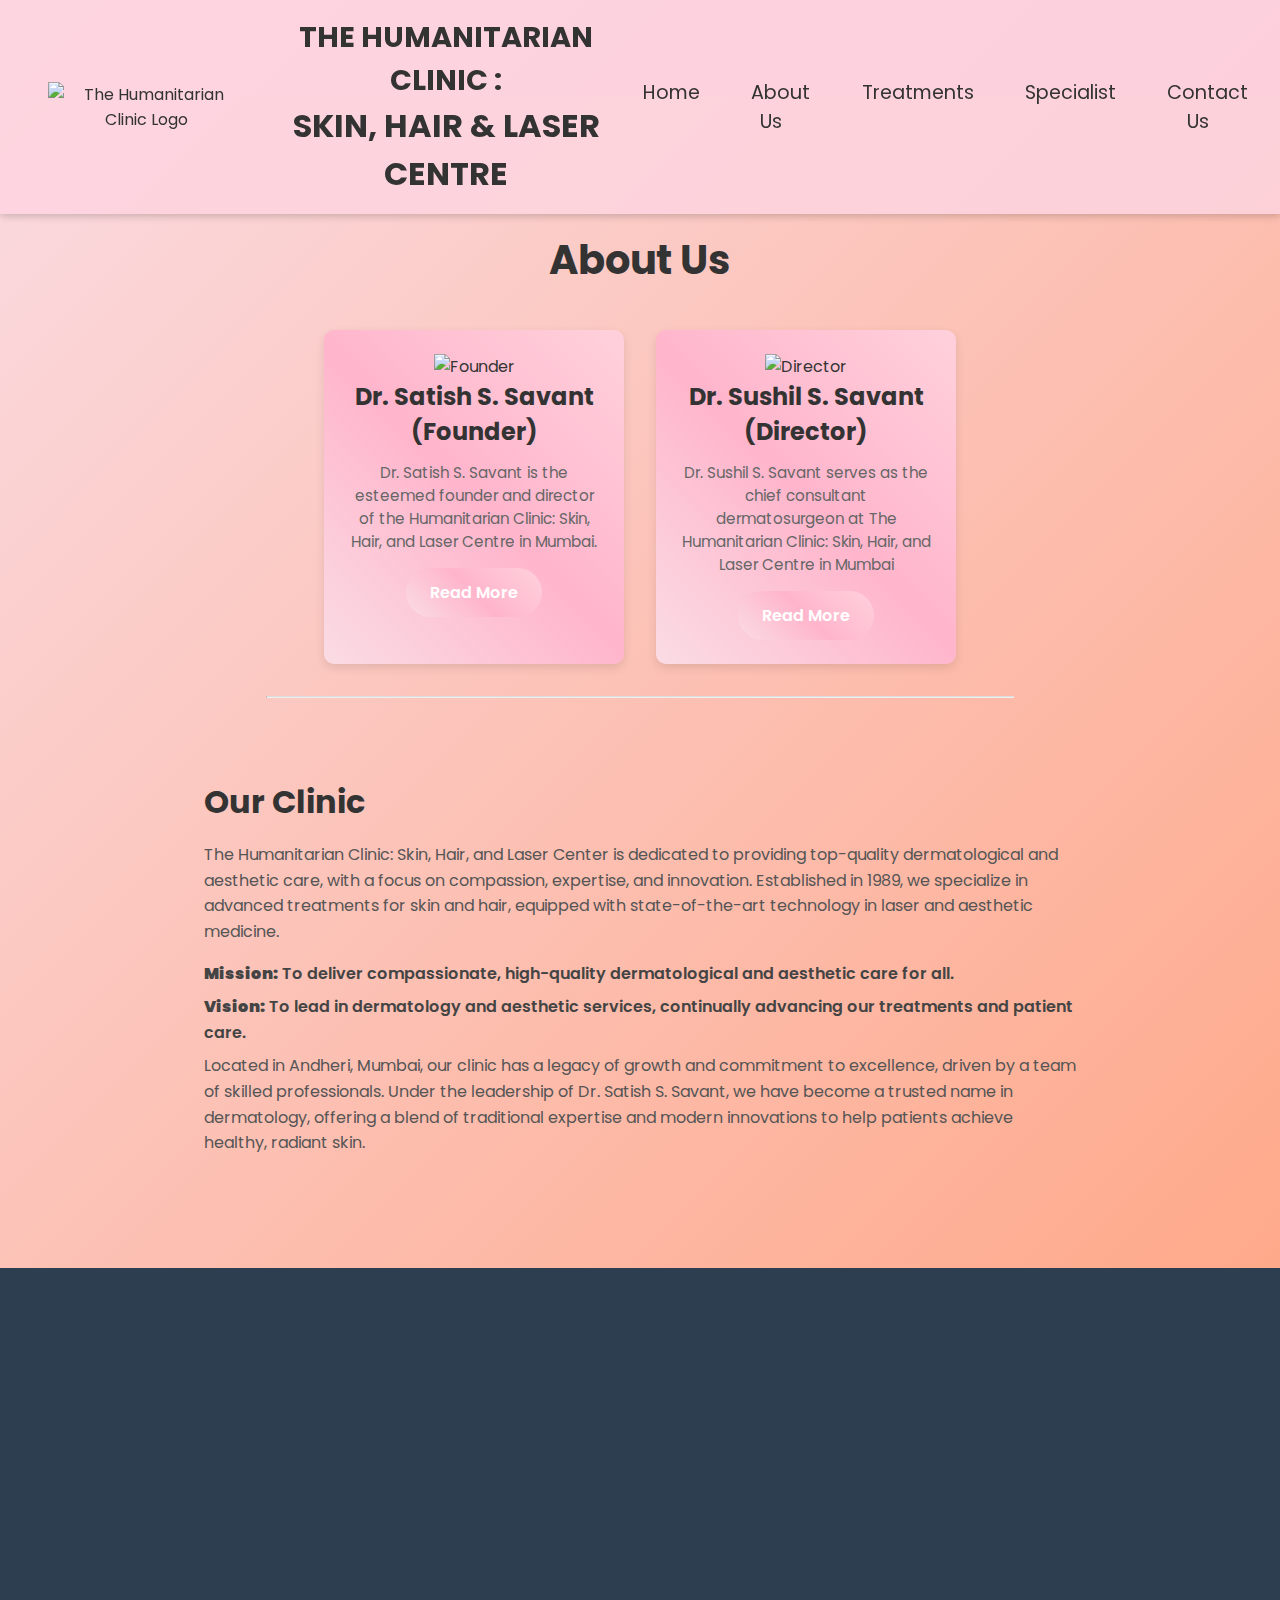
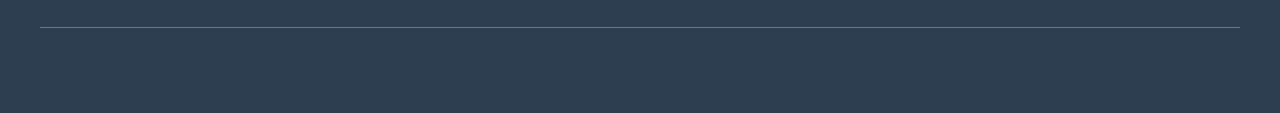
==== components/aboutus.html @ 66fd5f2d "Update aboutus.html" ====
<!DOCTYPE html>
<html lang="en">
<head>
    <meta charset="UTF-8">
    <meta name="viewport" content="width=device-width, initial-scale=1.0">
    <title>About Us</title>
    <link rel="stylesheet" href="/CSS/styles.css">
    <link href="https://fonts.googleapis.com/css2?family=Poppins:wght@300;400;600&display=swap" rel="stylesheet">
    <link rel="stylesheet" href="https://cdnjs.cloudflare.com/ajax/libs/font-awesome/6.0.0-beta3/css/all.min.css">
    <script src="/JS/scripts.js"></script>
</head>
<body>
    
    <header id="header">
        <div class="navbar">
            <div class="navbar-left">
                <a href="#"><img src="images/logo1.png" alt="The Humanitarian Clinic Logo" class="logo"></a>
                <a href="#" class="navbar-text">
                    <h1>THE HUMANITARIAN CLINIC :</h1>
                    <h2 class="navbar-title">SKIN, HAIR & LASER CENTRE</h2>
                </a>
            </div>
            <div class="navbar-right">
                <button class="menu-toggle" onclick="toggleMenu()">☰</button> <!-- Menu icon for mobile -->
                <nav id="nav-menu" class="hidden">
                    <ul>
                        <li><a href="#">Home</a></li>
                        <li><a href="/components/aboutus.html">About Us</a></li>
                        <li><a href="/components/treatment.html">Treatments</a></li>
                        <li><a href="/components/specialty.html">Specialist</a></li>
                        <li><a href="/components/contactus.html">Contact Us</a></li>
                    </ul>
                </nav>
            </div>
        </div>
    </header>

    <section class="about-us">
        <h2>About Us</h2>
        <div class="about-content">
            <div class="person-card">
                <div class="card-inner">
                    <img src="/images/Satish.JPG" alt="Founder" class="person-image">
                    <h3>Dr. Satish S. Savant<br>(Founder)</h3>
                    <p class="summary">Dr. Satish S. Savant is the esteemed founder and director of the Humanitarian Clinic: Skin, Hair, and Laser Centre in Mumbai.</p>
                    <a href="/components/founder-details.html" class="btn">Read More</a>
                </div>
            </div>
            <div class="person-card">
                <div class="card-inner">
                    <img src="/images/2.JPG" alt="Director" class="person-image">
                    <h3>Dr. Sushil S. Savant<br>(Director)</h3>
                    <p class="summary">Dr. Sushil S. Savant serves as the chief consultant dermatosurgeon at The Humanitarian Clinic: Skin, Hair, and Laser Centre in Mumbai</p>
                    <a href="/components/director-details.html" class="btn">Read More</a>
                </div>
            </div>
        </div>
    
        <!-- Divider between sections -->
        <hr class="section-divider">
    
        
        <!-- Hospital Information -->
        <div class="hospital-info">
            <h3>Our Clinic</h3>
            <p>The Humanitarian Clinic: Skin, Hair, and Laser Center is dedicated to providing top-quality dermatological and aesthetic care, with a focus on compassion, expertise, and innovation. Established in 1989, we specialize in advanced treatments for skin and hair, equipped with state-of-the-art technology in laser and aesthetic medicine.</p>
            
            <div class="hospital-mission">
                <p><strong>Mission:</strong> To deliver compassionate, high-quality dermatological and aesthetic care for all.</p>
                <p><strong>Vision:</strong> To lead in dermatology and aesthetic services, continually advancing our treatments and patient care.</p>
            </div>
            
            <p>Located in Andheri, Mumbai, our clinic has a legacy of growth and commitment to excellence, driven by a team of skilled professionals. Under the leadership of Dr. Satish S. Savant, we have become a trusted name in dermatology, offering a blend of traditional expertise and modern innovations to help patients achieve healthy, radiant skin.</p>
        </div>
    </section>

    <div id="modal" class="modal hidden">
        <div class="modal-content">
            <span class="close-btn" onclick="closeModal()">&times;</span>
            <img id="modal-image" src="" alt="Person Image" class="modal-image">
            <h3 id="modal-title"></h3>
            <p id="modal-brief"></p>
            <p id="modal-details"></p>
        </div>
    </div>

        <footer>
        <div class="footer-container">
            <div class="working-hours fade-in">
                <h4>Operating Hours</h4>
                <ul>
                    <li>
                        <span>Monday:</span> <div class="timing">8:30am - 1pm | 4pm - 7:30pm</div>
                    </li>
                    <li>
                        <span>Tuesday:</span> <div class="timing">8:30am - 1pm | 4pm - 7:30pm</div>
                    </li>
                    <li>
                        <span>Wednesday:</span> <div class="timing">8:30am - 1pm | 4pm - 7:30pm</div>
                    </li>
                    <li>
                        <span>Thursday:</span> <div class="timing">8:30am - 1pm | 4pm - 7:30pm</div>
                    </li>
                    <li>
                        <span>Friday:</span> <div class="timing">8:30am - 1pm | 4pm - 7:30pm</div>
                    </li>
                    <li>
                        <span>Saturday:</span> <div class="timing">Closed</div>
                    </li>
                    <li>
                        <span>Sunday:</span> <div class="timing">Closed</div>
                    </li>
                </ul>
            </div>
            
            <div class="social-links fade-in">
                <h4>Connect with Us</h4>
                <div class="icon-group">
                    <a href="#" class="social-icon"><i class="fab fa-facebook-f"></i></a>
                    <a href="#" class="social-icon"><i class="fab fa-instagram"></i></a>
                </div>
            </div>
        </div>

        <div class="footer-bottom fade-in">
            <p>&copy; The Humanitarian Clinic 2024</p>
        </div>
    </footer>

</body>
</html>
---- CSS/styles.css ----
/* General Reset */
* {
    margin: 0;
    padding: 0;
    box-sizing: border-box;
    font-family: 'Poppins', sans-serif;
    scroll-behavior: smooth;
}

body {
    color: #333; /* Updated to be more neutral for readability */
    background: linear-gradient(135deg, #FADCE4, #FFA07A);
    transition: background-color 0.3s;
}



/* Header Styles */
header {
    background: linear-gradient(135deg, #FADCE4, #FFB5CC);
    color: #333; /* Updated text color */
    padding: 3em 0;
    text-align: center;
    position: relative;
    animation: fadeIn 1.5s ease;
}


.navbar {
    position: fixed;
    top: 0;
    width: 100%;
    background: rgba(253, 212, 223, 0.85);
    padding: 1em 2em;
    display: flex;
    justify-content: space-between;
    align-items: center;
    z-index: 10;
    box-shadow: 0 2px 8px rgba(0, 0, 0, 0.2);
}
.navbar-title {
    font-size: 2rem; /* Adjust the size as needed */
}

.navbar-left {
    display: flex; /* Use flex for logo and title */
    align-items: center; /* Center items vertically */
}
.navbar-text h1,
.navbar-text h2 {
    margin: 0;
}

.navbar-right {
    display: flex;
    align-items: center;
    margin-left: auto; /* Pushes the items to the right */
    gap: 20px; /* Space between items */
}

.navbar a {
    color: #333; /* Color for links */
    text-decoration: none; /* Remove underline */
    margin-left: 1em; /* Space between menu items */
}

/* Add hover effect for navbar links */
.navbar a:hover {
    color: #FFD700; /* Change color on hover */
}

.logo {
    width: 80px; /* Adjusts size */
    height: auto;
    margin-right: 0.5em; /* Space between logo and title */
}

.navbar ul {
    list-style: none;
    display: flex;
    gap: 2em;
    margin-left: auto;
    color: #333; /* Color for links */
    text-decoration: none;
}

.navbar ul li a {
    color: #333; /* Text color */
    text-decoration: none;
    font-size: 1.2em; /* Increase font size */
    transition: color 0.3s, transform 0.3s;
    margin-left: 1em;   
}

.navbar ul li a:hover {
    color: #FFD700;
    transform: scale(1.1);
}

/* Hero Section */
.hero-text {
    margin-top: 8em;
    padding: 2em 1em;
    text-align: center;
    max-width: 800px;
    margin-left: auto;
    margin-right: auto;
    animation: slideInUp 1.5s ease;
}

.hero-text h2 {
    font-size: 2.5em;
    margin-bottom: 0.3em;
    color: #333; /* Changed to dark for better visibility */
}

.hero-text p {
    font-size: 1.2em;
    margin-bottom: 1.5em;
}

.hero-divider {
    width: 50%;           /* Adjust width as desired */
    margin: 1em auto;     /* Center the divider and add spacing */
    border: none;
    border-top: 1px solid #430317; /* Color matches preference */
    opacity: 0.8;         /* Slight transparency for subtle effect */
}

/* Button Styles */
.btn {
    display: inline-block;
    padding: 12px 24px;
    font-size: 16px;
    font-weight: 600;
    color: #fff;
    background: linear-gradient(45deg, #FADCE4, #FFB5CC, #FFD1DC); /* Default gradient */
    border: none;
    border-radius: 25px;
    text-align: center;
    text-decoration: none;
    cursor: pointer;
    transition: background 0.4s ease; /* Smooth background transition */
}

/* Change color gradient on hover */
.btn:hover {
    background: linear-gradient(45deg, #FFABAB, #b08fdf); /* New gradient on hover */
}

/* No scaling effect on active */
.btn:active {
    transform: none; /* No scaling on click */
}

/* Section Styles */
.section {
    padding: 4em 2em;
    text-align: center;
    max-width: 800px;
    margin: 0 auto;
    animation: fadeIn 1.5s ease;
}

.section h2 {
    font-size: 2em;
    color: #333; /* Changed to dark for better visibility */
    margin-bottom: 1em;
}

.section p {
    font-size: 1.2em;
    margin-bottom: 2em;
    color: #555;
}

/* Treatments Container */
.Treatments-container {
    display: flex;
    gap: 2em;
    justify-content: center;
    flex-wrap: wrap;
}

/* Treatment Card Styles */
.Treatment-card {
    background: #ffffff;
    border-radius: 10px;
    box-shadow: 0px 4px 15px rgba(0, 0, 0, 0.2);
    padding: 1.5em;
    width: 250px;
    text-align: center;
    transition: transform 0.3s;
}

.Treatment-card:hover {
    transform: translateY(-10px);
}

.Treatment-card h3 {
    color: #FFB5CC; /* Retained for accent, readable against white background */
    margin-bottom: 0.5em;
}

/* Footer Styles */

footer {
    background-color: #2c3e50;
    color: #ffffff;
    width: 100%;
    margin-top: auto;
    padding: 20px 0;
    overflow: hidden;
}

/* Animation Classes */
.fade-in {
    opacity: 0;
    transform: translateY(20px);
    transition: opacity 0.6s ease, transform 0.6s ease;
}

.footer-container .fade-in {
    animation: fadeIn 1s forwards;
}

.footer-container .fade-in:nth-child(1) {
    animation-delay: 0.3s;
}

.footer-container .fade-in:nth-child(2) {
    animation-delay: 0.5s;
}

.footer-bottom {
    animation: fadeInBottom 1s 1.2s forwards;
}

/* Animation Keyframes */
@keyframes fadeIn {
    from {
        opacity: 0;
        transform: translateY(20px);
    }
    to {
        opacity: 1;
        transform: translateY(0);
    }
}

@keyframes fadeInBottom {
    from {
        opacity: 0;
        transform: translateY(20px);
    }
    to {
        opacity: 1;
        transform: translateY(0);
    }
}

/* Working Hours */
.footer-container {
    display: flex;
    justify-content: space-between;
    max-width: 1200px;
    margin: 0 auto;
    padding: 0 20px;
    gap: 40px;
    flex-wrap: wrap;
    border-bottom: 1px solid rgba(255, 255, 255, 0.3);
    padding-bottom: 20px;
}

.working-hours {
    width: 45%;
    min-width: 200px;
    border-right: 1px solid rgba(255, 255, 255, 0.2);
    padding-right: 20px;
}

.working-hours h4 {
    color: #ffa07a;
    margin-bottom: 10px;
    font-size: 1.2em;
    font-weight: 600;
}

.working-hours ul {
    list-style: none;
    padding: 0;
    font-size: 0.95em;
}

.working-hours li {
    display: flex;
    justify-content: space-between;
    align-items: center;
    color: #e0e0e0;
    padding: 8px 0;
    border-bottom: 1px solid rgba(255, 255, 255, 0.1);
}

.working-hours span {
    color: #ffa07a;
    font-weight: bold;
    min-width: 100px;
}

.timing {
    color: #ffffff;
    font-size: 1em;
}

/* Social Links */
.social-links {
    width: 45%;
    min-width: 200px;
    padding-left: 20px;
    display: flex;
    flex-direction: column;
    align-items: center;
    gap: 10px;
}

.social-links h4 {
    color: #ffa07a;
    font-size: 1.2em;
    font-weight: 600;
}

.icon-group {
    display: flex;
    gap: 20px;
}

.social-icon {
    color: #ffffff;
    font-size: 1.5em;
    transition: color 0.3s ease, transform 0.3s ease;
}

.social-icon:hover {
    color: #ffa07a;
    transform: scale(1.1);
}

/* Footer Bottom */
.footer-bottom {
    text-align: center;
    padding: 15px 0;
    font-size: 0.85em;
    color: rgba(255, 255, 255, 0.7);
    margin-top: 15px;
}

/* Responsive and Animated Styles */
.menu-toggle {
    display: none;
    font-size: 1.5em;
    background: none; /* Default gradient */;
    border: none;
    cursor: pointer;
    color: #333;
    position: relative;
    z-index: 11; 
    margin-right: 10px; /* Shifts the "X" slightly to the left */
    top: -15px; /* Moves it up slightly */
}

.close-menu {
    display: none;
    font-size: 2em;
    cursor: pointer;
    color: #ffffff;
}

.navbar h1 {
    font-size: 1.8em; /* Adjust size of heading as needed */
    margin: 0; /* Remove default margin */
}

@media (max-width: 1024px) {
    .navbar ul {
        flex-direction: column;
        align-items: center;
        gap: 1em;
    }

    .hero-text h2 {
        font-size: 2.2em;
    }

    .hero-text p {
        font-size: 1.1em;
    }
    .specialty-card {
        width: 220px;
    }
}

@media (max-width: 600px) {
    .navbar {
        padding: 1em; /* Reduce padding on smaller screens */
    }

    .navbar-right nav ul {
        display: block;
        text-align: center;
    }

    .navbar ul {
        flex-direction: column;
        align-items: center;
        gap: 1em;
    }

    .navbar-left {
        flex-direction: column;
        text-align: center;
    }
    .logo {
        max-width: 80px;
    }
    .navbar-text h1 {
        font-size: 1.5rem;
    }
    .navbar-text h2 {
        font-size: 1rem;
    }


    .hero-text {
        margin-top: 6em;
        padding: 1.5em 0.5em; /* Reduce padding */
    }

    .hero-text h2 {
        font-size: 2em;
    }

    .hero-text p {
        font-size: 1em;
    }

    .Treatments-container {
        flex-direction: column;
        align-items: center;
    }

    .Treatment-card {
        width: 90%;
        margin-bottom: 2em;
    }

    .section {
        padding: 2em 1em;
    }

    .menu-toggle {
        display: inline-block;
        position:relative;
        z-index: 20; 
    }

    #nav-menu {
        display: none;
    }


    #nav-menu.active {
        display: block;
        position: absolute;
        top: 60px; /* Adjust based on your header height */
        right: 20px;
        background:linear-gradient(45deg, #FADCE4, #FFB5CC, #FFD1DC); /* Default gradient */;
        border: 1px solid #ccc;
        box-shadow: 0px 4px 6px rgba(0, 0, 0, 0.1);
        width: 80%;
        padding: 10px;
        z-index: 10;
    }

    .about-content {
        flex-direction: column;
        align-items: center;
    }
    
    .person-card {
        width: 100%;
    }
    
    .hospital-info {
        text-align: center;
    }
    .specialty-card {
        width: 180px;
    }

    .director-section {
        flex-direction: column;
        align-items: center; /* Center the image */
        text-align: center; /* Center text in the description */
        margin-top: 70px;
    }

    .director-image img {
        width: 100%; /* Make the image responsive to screen width */
        max-width: 400px; /* Optional: set a max width for larger mobile screens */
        margin-top: 20px;
    }

    .director-info {
        max-width: 100%; /* Allow info to span full width */
        margin-top: 20px; /* Space between image and text */
    }

    .founder-section {
        flex-direction: column;
        align-items: center; /* Center the image */
        text-align: center; /* Center text in the description */
        margin-top: 70px;
    }

    .founder-image img {
        width: 100%; /* Make the image responsive to screen width */
        max-width: 400px; /* Optional: set a max width for larger mobile screens */
        margin-top: 20px;
    }

    .founder-info {
        max-width: 100%; /* Allow info to span full width */
        margin-top: 20px; /* Space between image and text */
        margin-left: 0; /* Reset left margin for mobile view */
    }

    .modal-content {
        width: 95%; /* Adjust width for small screens */
    }

    .treatment-card {
        margin: 10px; /* Adjust margin for small screens */
    }

    .section-title h2 {
        font-size: 2rem;
    }
    
    .contact-card {
        text-align: center;
    }
    .gallery-wrapper {
        gap: 10px;
    }
    .gallery-image {
        max-width: 150px;
    }

    .equipment-heading {
        font-size: 2em; /* Smaller heading on medium screens */
    }

    .equipment-image {
        width: 150px; /* Smaller images for medium screens */
    }

   .footer-container {
        flex-direction: column;
        text-align: center;
        padding: 0 10px;
    }

    .working-hours, .social-links {
        width: 100%;
        border: none;
        padding: 0;
    }

    .working-hours {
        border-bottom: 1px solid rgba(255, 255, 255, 0.2);
        padding-bottom: 15px;
    }
}


@media (max-width: 480px) {
    .navbar h1 {
        font-size: 1.5em;
    }

    .navbar ul {
        gap: 0.5em;
    }

    .btn {
        padding: 0.5em 1em;
        font-size: 14px; /* Slightly smaller font */
    }

    .treatment-grid {
        flex-direction: column;
        gap: 2em;
    }

    .equipment-heading {
        font-size: 1.5em; /* Smaller heading on small screens */
    }

    .equipment-image {
        width: 120px; /* Further limit image width */
    }

}

/* Keyframe Animations */
@keyframes fadeIn {
    from {
        opacity: 0;
    }
    to {
        opacity: 1;
    }
}

@keyframes slideInUp {
    from {
        transform: translateY(20px);
        opacity: 0;
    }
    to {
        transform: translateY(0);
        opacity: 1;
    }
}

/*Equipment Section */


/* Equipment Section Wrapper */
.equipment-section {
    text-align: center;
    margin: 50px 0;
}

/* Heading Styling */
.equipment-heading {
    font-size: 2.5em; /* Larger heading for emphasis */
    font-weight: bold;
    margin-bottom: 20px;
    color: #333;
    text-transform: uppercase;
}

/* Equipment styling */
.equipment {
    position: relative;
    overflow: hidden; /* Hide overflow to create a clean look */
    width: 100%;
    max-width: 1200px; /* Limit width for larger screens */
    margin: auto; /* Center the section */
    padding: 20px;
}

.equipment-wrapper {
    display: flex;
    width: calc(220px * 17); /* Total width for 17 images */
    animation: scroll 60s linear infinite; /* Set duration for continuous scrolling */
}

.equipment-image {
    width: 220px; /* Fixed width for images */
    height: auto; /* Maintain aspect ratio */
    border-radius: 10px;
    box-shadow: 0 4px 10px rgba(0, 0, 0, 0.2);
    margin: 0 10px; /* Space between images */
    transition: transform 0.3s ease; /* Smooth scaling on hover */
}

.equipment-image:hover {
    transform: scale(1.05); /* Slightly enlarge image on hover */
}

/* Keyframe Animation */
@keyframes scroll {
    0% { transform: translateX(0); }
    100% { transform: translateX(-calc(220px * 17)); } /* Scroll through all images */
}

/*Gallery Section*/

/* Gallery Section Wrapper */
.gallery-section {
    text-align: center;
    margin: 50px 0;
}

/* Heading Styling */
.gallery-heading {
    font-size: 2em;
    font-weight: bold;
    margin-bottom: 20px;
    color: #333;
    text-transform: uppercase;
}

/* Rest of the gallery styling */
.gallery {
    position: relative;
    overflow: hidden;
    width: 100%;
    max-width: 1200px;
    margin: auto;
    padding: 20px;
}

.gallery-wrapper {
    display: flex;
    animation: scroll 30s linear infinite;
    gap: 15px;
}

.gallery-image {
    width: 100%;
    max-width: 220px;
    border-radius: 10px;
    box-shadow: 0 4px 10px rgba(0, 0, 0, 0.2);
    cursor: pointer;
    transition: transform 0.3s ease, box-shadow 0.3s ease;
}

.gallery-image:hover {
    transform: scale(1.15);
    box-shadow: 0 8px 20px rgba(0, 0, 0, 0.3);
}

/* Keyframe Animation */
@keyframes scroll {
    0% { transform: translateX(0); }
    100% { transform: translateX(-100%); }
}

#overlay {
    display: none;
    position: fixed;
    top: 0;
    left: 0;
    width: 100%;
    height: 100%;
    background: rgba(0, 0, 0, 0.8);
    justify-content: center;
    align-items: center;
    z-index: 1000;
}

#overlay img {
    max-width: 90%;
    max-height: 90%;
    border-radius: 10px;
    box-shadow: 0 10px 30px rgba(255, 255, 255, 0.3);
}

/* About Us Section */
.about-us {
    padding: 4em 2em;
    text-align: center;
    background-color:linear-gradient(45deg, #FADCE4, #FFB5CC, #FFD1DC);
    color: #333;
    max-width: 1000px;
    margin: 0 auto;
}

.about-us h2 {
    font-size: 2.5em;
    color: #333;
    margin-bottom: 1em;
    margin-top: 70px;
}

/* Team Section */
.about-content {
    display: flex;
    gap: 2em;
    justify-content: center;
    flex-wrap: wrap;
}

.person-card {
    background: linear-gradient(45deg, #FADCE4, #FFB5CC, #FFD1DC);
    border-radius: 10px;
    box-shadow: 0px 4px 10px rgba(0, 0, 0, 0.1);
    padding: 1.5em;
    text-align: center;
    width: 300px;
}

.person-image {
    width: 300px; /* Default size */
    height: auto;
    transition: transform 0.3s ease, width 0.3s ease;
}

.image-enlarged {
    width: 250px; /* Enlarge size */
    transform: scale(1.1); /* Slight zoom-in effect */
}


.person-card h3 {
    font-size: 1.5em;
    color: #333;
    margin-bottom: 0.5em;
}

.brief {
    font-size: 0.9em;
    margin-top: 10px;
    color: #666; /* Optional: Style to distinguish from other text */
    display: none;
    transition: opacity 0.3s ease;
}

.person-card p {
    font-size: 0.95em;
    color: #666;
    margin-bottom: 1em;
}
/*model for aboutus*/

/* Divider Styling */
.section-divider {
    width: 80%;
    margin: 2em auto;
    border-top: 1px solid #ddd;
}

/* Hospital Information Section */
.hospital-info {
    text-align: left;
    margin-top: 3em;
    padding: 2em;
    background-color:linear-gradient(45deg, #FADCE4, #FFB5CC, #FFD1DC);

    color: #333;
}

.hospital-info h3 {
    font-size: 2em;
    color: #333;
    margin-bottom: 0.5em;
}

.hospital-info p {
    font-size: 1em;
    line-height: 1.6;
    color: #555;
    margin-bottom: 1em;
}

.hospital-mission p {
    font-size: 1em;
    font-weight: 600;
    color: #444;
    margin: 0.5em 0;
}

/* Specialty Section */
.section-title {
    font-size: 2.2em;
    margin-top: 40px;
    color: #FFB5CC;
    text-align: center;
    margin-bottom: 1em;
    font-weight: bold;
    animation: fadeIn 1.2s ease;
    margin-top: 100px;
}

.section {
    padding: 20px;
}

.specialties-container {
    display: grid;
    gap: 20px;
    grid-template-columns: repeat(auto-fill, minmax(200px, 1fr));
    max-width: 1200px;
    margin: 0 auto;
}

.specialty-card {
    background: linear-gradient(45deg, #FADCE4, #FFB5CC, #FFD1DC);
    border: 1px solid #ccc;
    border-radius: 8px;
    text-align: center;
    transition: transform 0.2s, box-shadow 0.2s;
    cursor: pointer;
    overflow: hidden;
}

.specialty-card:hover {
    transform: scale(1.03);
    box-shadow: 0 4px 15px rgba(0, 0, 0, 0.15);
}

.specialty-card img {
    width: 100%;
    border-radius: 8px 8px 0 0;
    object-fit: cover;
    height: 150px;
}

.specialty-card h3 {
    margin: 15px 0 10px;
}

.specialty-card p {
    padding: 0 15px 15px;
    font-size: 0.9em;
}

/* Modal Styles */
/* Modal overlay */
.modal {
    display: none;
    position: fixed;
    top: 0;
    left: 0;
    width: 100%;
    height: 100%;
    background-color: linear-gradient(45deg, #FADCE4, #FFB5CC, #FFD1DC);
    justify-content: center;
    align-items: center;
    z-index: 1000;
}

/* Modal content box */
.modal-content {
    background: linear-gradient(45deg, #FADCE4, #FFB5CC, #FFD1DC); /* Changed to gradient */
    width: 80%;
    max-width: 600px;
    padding: 20px;
    border-radius: 10px;
    box-shadow: 0 5px 15px rgba(0, 0, 0, 0.3);
    position: relative;
    text-align: center;
    animation: enlargeModal 0.3s ease; /* Animation effect */
}

/* Close button styling */
.close-button {
    position: absolute;
    top: 10px;
    right: 15px;
    font-size: 24px;
    cursor: pointer;
    color: #555;
    transition: color 0.2s;
}

.close-button:hover {
    color: #333;
}

/* Title and description styling */
#modal-title {
    font-size: 24px;
    margin-bottom: 10px;
    color: #333;
}

#modal-description {
    font-size: 16px;
    color: #666;
}

/* Animation for modal enlargement */
@keyframes enlargeModal {
    from {
        transform: scale(0.7);
        opacity: 0;
    }
    to {
        transform: scale(1);
        opacity: 1;
    }
}


.director-section {
    display: flex;
    align-items: flex-start;
    gap: 20px; /* Space between image and description */
    padding: 20px;
}

.director-image img {
    margin-top: 40px;
    width: 700px; /* Adjust image width */
    height: auto; /* Maintain aspect ratio */
    border-radius: 10px; /* Optional: rounded corners */
}

.director-info {
    max-width: 600px; /* Limit width for readability */
    margin-top: 40px; /* Shift the description down slightly */
}

.director-info h2 {
    margin-top: 0; /* Align the header with the top of the image */
}

.director-bio, .director-specialty, .director-experience {
    margin-bottom: 15px;
}

.director-achievements, .director-awards {
    padding-left: 20px; /* Indent list items */
}


/* Titles and Text Styling */
.director-info h2 {
    font-size: 1.8em;
    margin-bottom: 10px;
}

.director-info h3 {
    font-size: 1.5em;
    margin-top: 20px;
    color: #0073e6;
}

.director-bio, .director-specialty, .director-achievements {
    font-size: 1.1em;
    line-height: 1.6;
}

/* Achievements with Fade-In Animation */
.director-achievements li {
    opacity: 0;
    transform: translateY(20px);
    animation: fadeIn 0.5s forwards;
}

.director-achievements li:nth-child(1) {
    animation-delay: 0.2s;
}

.director-achievements li:nth-child(2) {
    animation-delay: 0.4s;
}

.director-achievements li:nth-child(3) {
    animation-delay: 0.6s;
}

@keyframes fadeIn {
    to {
        opacity: 1;
        transform: translateY(0);
    }
}

/* Founder Section Styles */
.founder-section {
    display: flex;
    align-items: flex-start;
    gap: 20px; /* Space between image and description */
    padding: 20px;
}

.founder-image img {
    margin-top: 30px;
    width: 600px; /* Increased width for larger image */
    height: 750px; /* Maintain the aspect ratio */
    border-radius: 10px; /* Optional: rounded corners */
}

.founder-info {
    max-width: 600px; /* Limit width for better readability */
    margin-top: 20px;
    margin-left: 50px; /* Shift the description down */
}

.founder-info h2 {
    margin-top: 0; /* Align the header with the top of the image */
}

.founder-bio, .founder-specialty, .founder-experience {
    margin-bottom: 15px;
}

.founder-achievements, .founder-awards {
    padding-left: 20px; /* Indent list items */
}

/* Titles and Text Styling */
.founder-info h2,
.director-info h2 {
    font-size: 1.8em;
    margin-bottom: 10px;
    color: #8B3A6E; /* Darker shade for founder title */
    font-weight: bold; /* Make the name bold */
}

.founder-info h3,
.director-info h3 {
    font-size: 1.5em;
    margin-top: 20px;
    color: #FF6F91; /* Consistent accent color */
}

.founder-bio, .founder-specialty, .founder-achievements,
.director-bio, .director-specialty, .director-achievements {
    font-size: 1.1em;
    line-height: 1.6;
}

/* Achievements with Slide-In Animation */
.founder-achievements li,
.director-achievements li {
    opacity: 0;
    transform: translateX(-20px); /* Slide from the left */
    animation: slideIn 0.5s forwards;
}

.founder-achievements li:nth-child(1),
.director-achievements li:nth-child(1) {
    animation-delay: 0.2s;
}

.founder-achievements li:nth-child(2),
.director-achievements li:nth-child(2) {
    animation-delay: 0.4s;
}

.founder-achievements li:nth-child(3),
.director-achievements li:nth-child(3) {
    animation-delay: 0.6s;
}

@keyframes slideIn {
    to {
        opacity: 1;
        transform: translateX(0);
    }
}
/*Treatment Page */
/* Treatment Page */
.treatment-section {
    padding: 60px 0; /* Add padding to top and bottom */
    background: linear-gradient(135deg, #FADCE4, #FFA07A); /* Background gradient */
}

.container {
    max-width: 1200px;
    margin: 0 auto;
    padding: 0 20px;
    position: relative; /* Positioning context for description */
}

.section-title {
    text-align: center;
    font-size: 2.5em;
    margin-bottom: 2em;
    color: #333; /* Darker text for better readability */
}

.treatment-grid {
    display: grid;
    grid-template-columns: repeat(auto-fill, minmax(250px, 1fr));
    gap: 1.5em;
}

.treatment-card {
    background: linear-gradient(135deg, #FADCE4, #ff9e9e); /* Gradient background for cards */
    border: 1px solid #ddd; /* Subtle border */
    border-radius: 8px; /* Rounded corners */
    box-shadow: 0 2px 5px rgba(0, 0, 0, 0.1); /* Soft shadow */
    text-align: center; /* Center content */
    padding: 20px; /* Padding inside cards */
    margin: 15px; /* Margin around cards */
    cursor: pointer; /* Pointer cursor on hover */
    transition: transform 0.2s; /* Animation for hover effect */
}

.treatment-card img {
    max-width: 100%;
    height: auto;
    border-radius: 10px;
    margin-bottom: 1em;
}

.treatment-card:hover {
    transform: scale(1.05); /* Slightly scale up on hover */
}

/* Description Section Positioned Above Footer */
.treatment-description {
    display: none; /* Initially hidden */
    background: linear-gradient(135deg, #FADCE4, #dfaca2); /* Gradient background for description */
    border: 1px solid #ddd; /* Subtle border */
    border-radius: 8px; /* Rounded corners */
    padding: 20px; /* Padding inside description */
    margin-top: 30px; /* Space above the description */
    margin-bottom: 40px; /* Space below the description for footer gap */
    box-shadow: 0 2px 5px rgba(0, 0, 0, 0.1); /* Soft shadow */
}

#description-title {
    font-size: 24px; /* Title font size */
    margin-bottom: 10px; /* Space below the title */
}

#description-list {
    list-style-type: disc; /* Disc style for list */
    padding-left: 20px; /* Space before list */
}

.description {
    padding: 1.5em;
}

.description h2 {
    margin-bottom: 1em;
    color: #333;
}

.description ul {
    margin: 0;
    padding-left: 1.5em;
}

/*Contact Us*/

.contact-section {
    background: linear-gradient(135deg, #FADCE4, #FFA07A);
    padding: 40px 20px;
    color: #333;
    text-align: center;

}

.container {
    max-width: 1200px;
    margin: 0 auto;
    padding: 20px;
    margin-top: 100px;
}

h2 {
    font-size: 2.5rem;
    margin-bottom: 20px;
}

.contact-info {
    display: flex;
    justify-content: space-around;
    flex-wrap: wrap;
    margin-bottom: 40px;
}

.info-card {
    background: white;
    border-radius: 8px;
    box-shadow: 0 4px 8px rgba(0, 0, 0, 0.1);
    padding: 20px;
    margin: 10px;
    width: 350px;
    height: 150px;
    transition: transform 0.3s, box-shadow 0.3s;
}

.info-card:hover {
    transform: translateY(-5px);
    box-shadow: 0 8px 16px rgba(0, 0, 0, 0.2);
}

.map-section {
    display: flex;
    justify-content: space-between;
    flex-wrap: wrap;
    align-items: center;
    margin-top: 40px;
}

.qr-code {
    flex: 1;
    padding: 20px;
}

.google-map {
    flex: 2;
    padding: 20px;
}

img {
    max-width: 100%;
    height: auto;
}

iframe {
    width: 100%;
    height: 400px;
    border-radius: 8px;
    transition: all 0.3s ease;
}

iframe:hover {
    transform: scale(1.02);
}
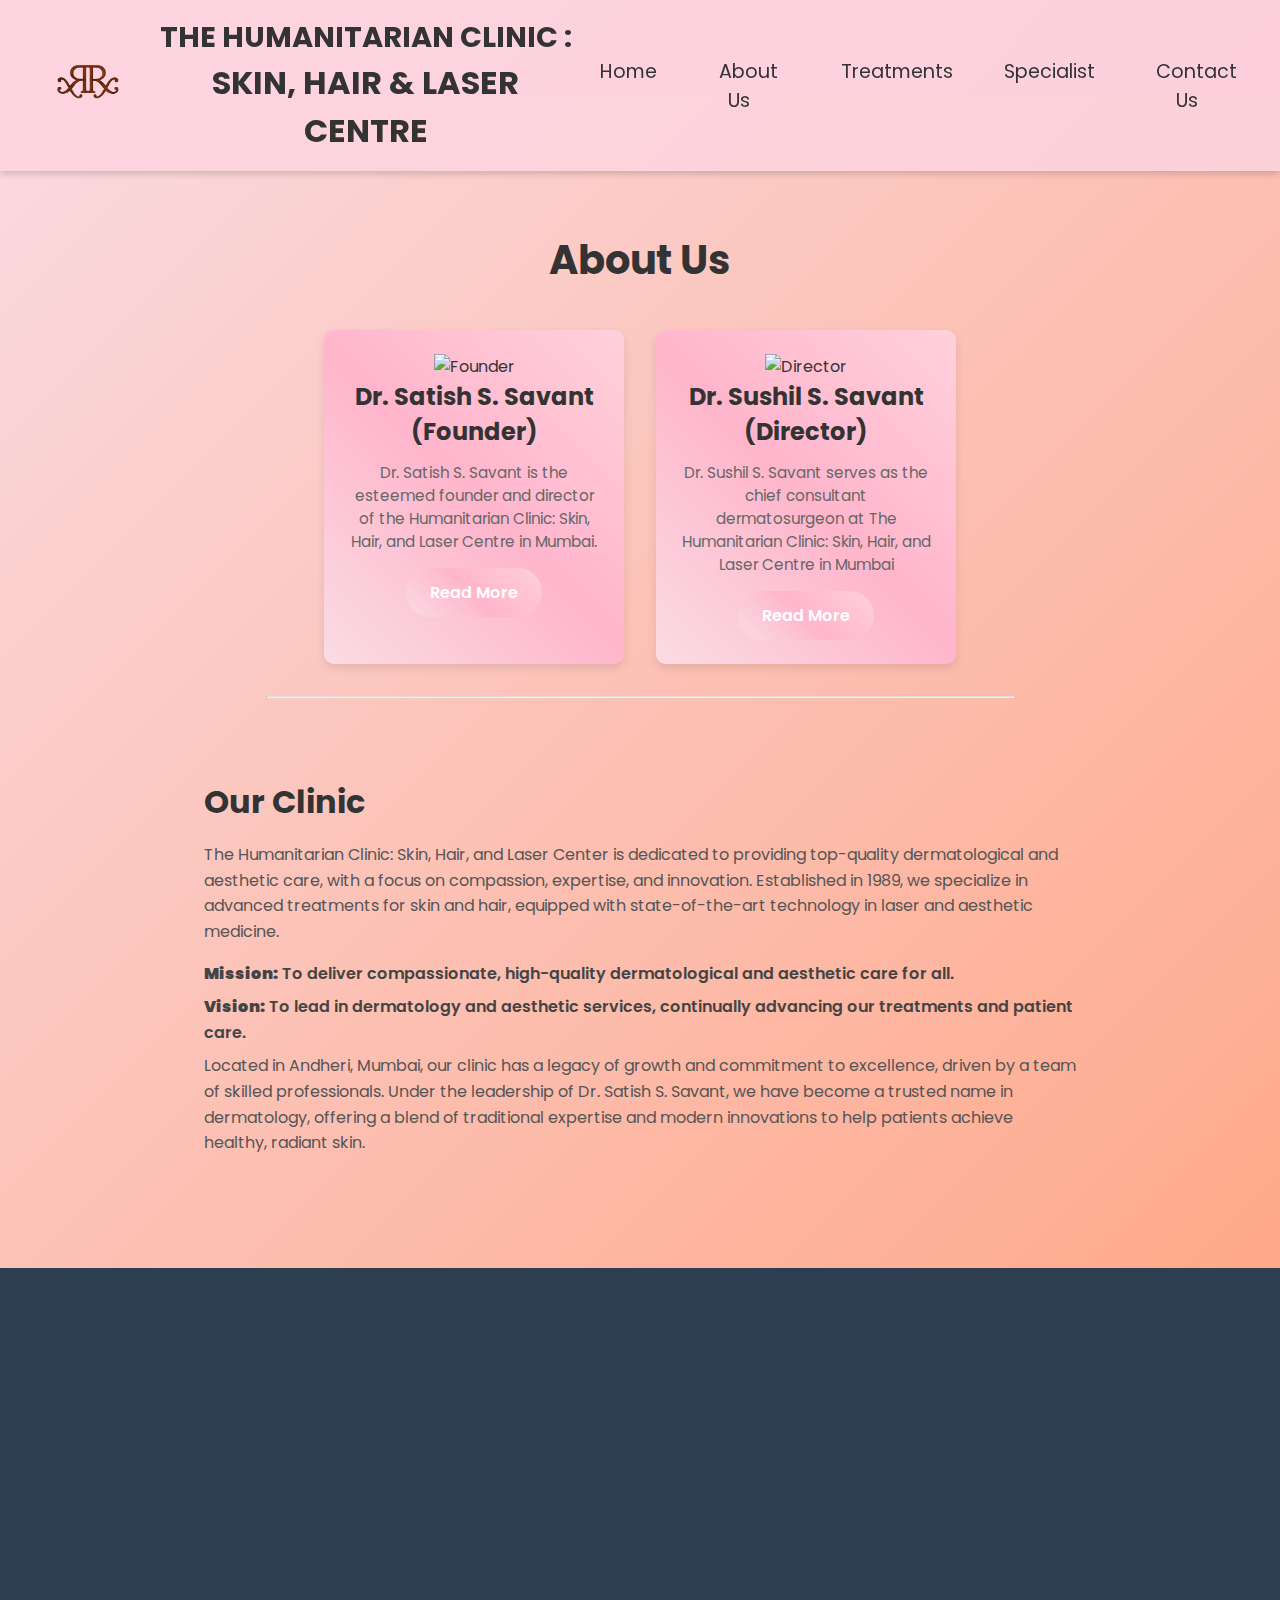
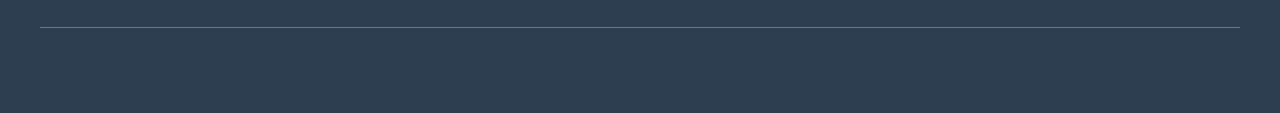
==== commit 53c68d4d: "Update aboutus.html" ====
--- a/components/aboutus.html
+++ b/components/aboutus.html
@@ -14,7 +14,7 @@
     <header id="header">
         <div class="navbar">
             <div class="navbar-left">
-                <a href="#"><img src="images/logo1.png" alt="The Humanitarian Clinic Logo" class="logo"></a>
+                <a href="#"><img src="/images/logo1.png" alt="The Humanitarian Clinic Logo" class="logo"></a>
                 <a href="#" class="navbar-text">
                     <h1>THE HUMANITARIAN CLINIC :</h1>
                     <h2 class="navbar-title">SKIN, HAIR & LASER CENTRE</h2>
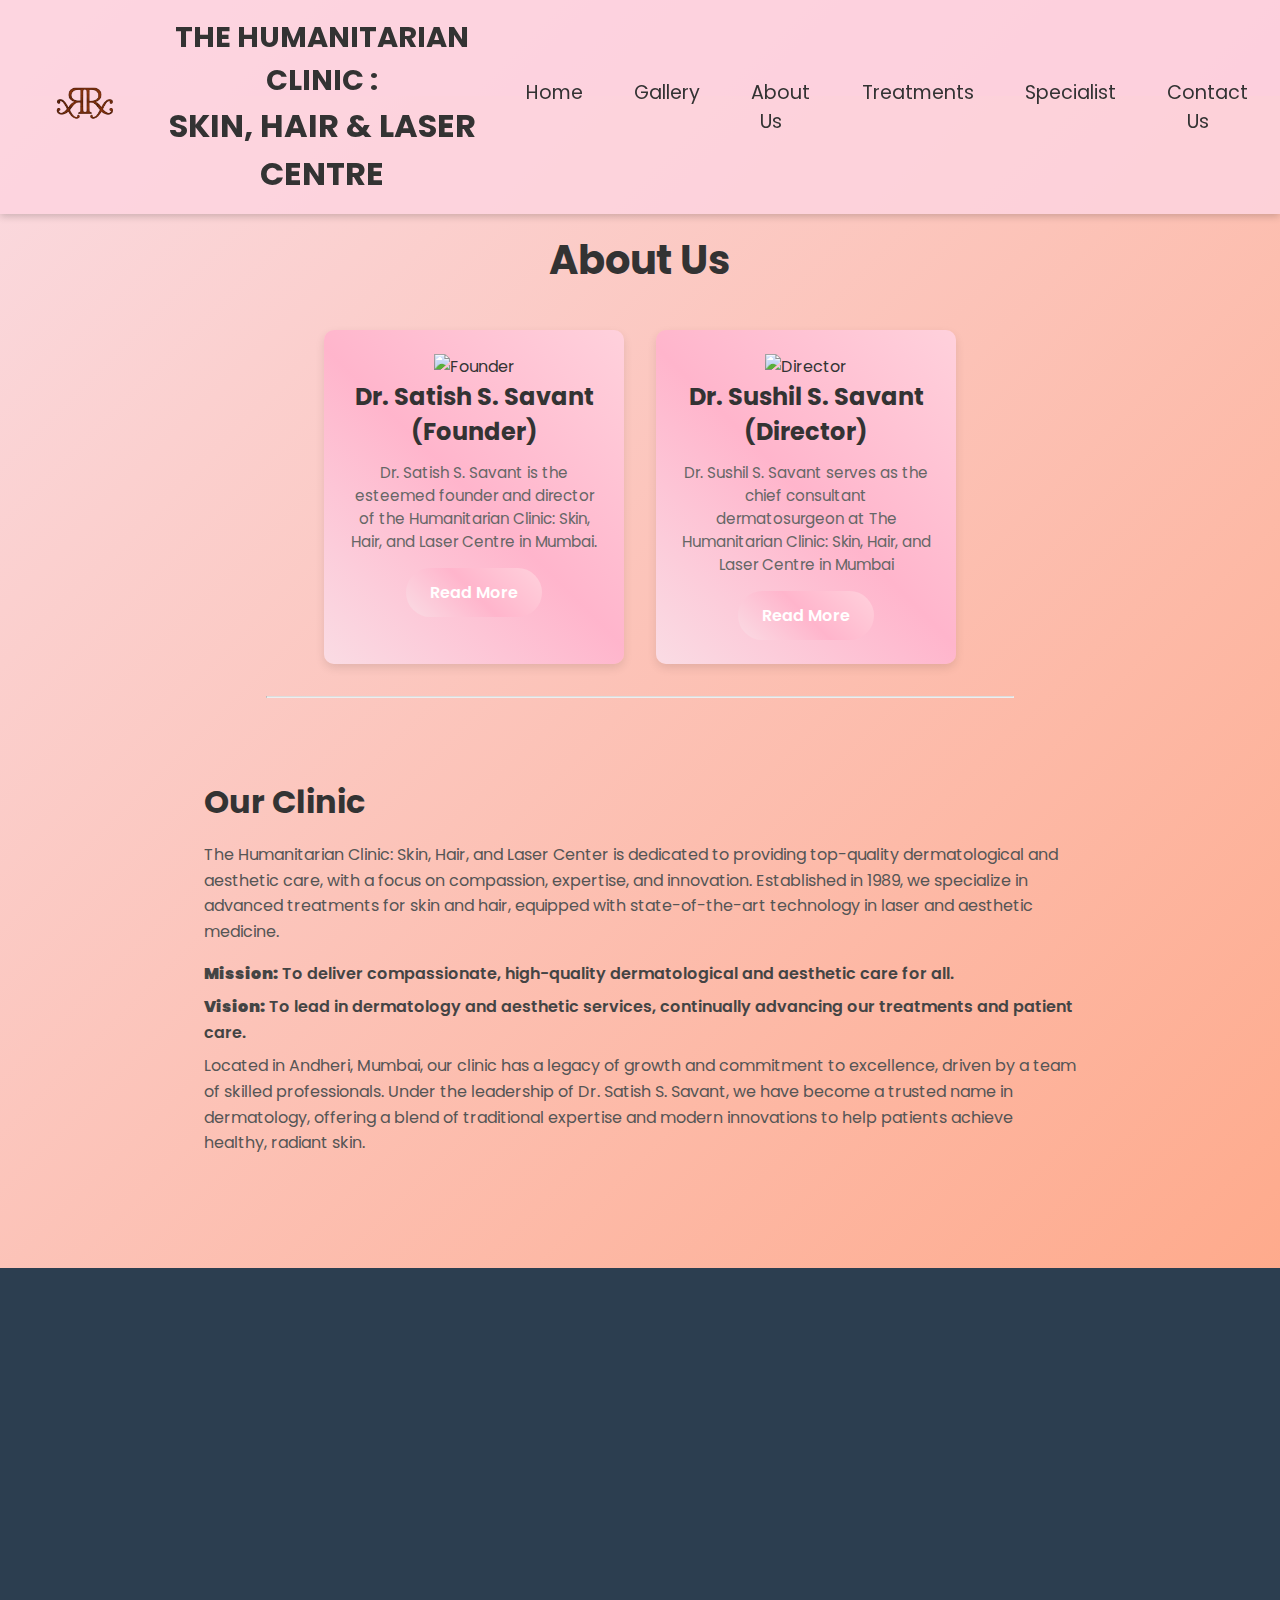
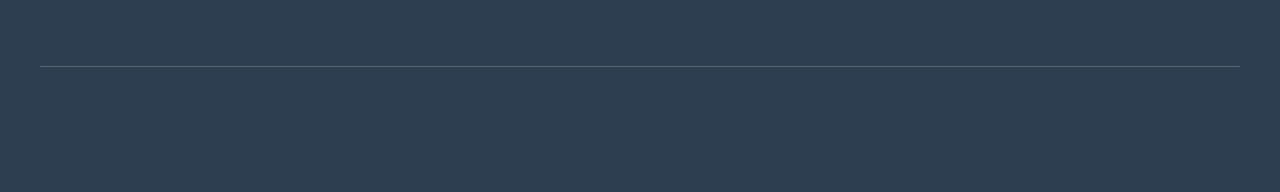
==== commit b0eed30b: "Update aboutus.html" ====
--- a/components/aboutus.html
+++ b/components/aboutus.html
@@ -24,7 +24,8 @@
                 <button class="menu-toggle" onclick="toggleMenu()">☰</button> <!-- Menu icon for mobile -->
                 <nav id="nav-menu" class="hidden">
                     <ul>
-                        <li><a href="#">Home</a></li>
+                        <li><a href="/index.html">Home</a></li>
+                        <li><a href="/components/gallery.html">Gallery</a></li>
                         <li><a href="/components/aboutus.html">About Us</a></li>
                         <li><a href="/components/treatment.html">Treatments</a></li>
                         <li><a href="/components/specialty.html">Specialist</a></li>
--- a/CSS/styles.css
+++ b/CSS/styles.css
@@ -204,13 +204,15 @@
 
 /* Footer Styles */
 
+/* Footer General Styles */
 footer {
     background-color: #2c3e50;
     color: #ffffff;
     width: 100%;
     margin-top: auto;
-    padding: 20px 0;
+    padding: 30px 0;
     overflow: hidden;
+    font-family: 'Arial', sans-serif;
 }
 
 /* Animation Classes */
@@ -234,6 +236,8 @@
 
 .footer-bottom {
     animation: fadeInBottom 1s 1.2s forwards;
+    font-size: 0.9em;
+    color: rgba(255, 255, 255, 0.7);
 }
 
 /* Animation Keyframes */
@@ -259,37 +263,60 @@
     }
 }
 
-/* Working Hours */
+/* Footer Container */
 .footer-container {
     display: flex;
     justify-content: space-between;
     max-width: 1200px;
     margin: 0 auto;
-    padding: 0 20px;
-    gap: 40px;
+    gap: 50px;
     flex-wrap: wrap;
-    border-bottom: 1px solid rgba(255, 255, 255, 0.3);
-    padding-bottom: 20px;
-}
-
+    padding: 0 30px;
+    border-bottom: 1px solid rgba(255, 255, 255, 0.2);
+    align-items: flex-start;
+}
+
+/* Working Hours */
 .working-hours {
-    width: 45%;
-    min-width: 200px;
-    border-right: 1px solid rgba(255, 255, 255, 0.2);
-    padding-right: 20px;
-}
-
+    flex: 1;
+    min-width: 250px;
+    padding-right: 30px;
+}
+
+/* Social Links */
+.social-links {
+    flex: 1;
+    min-width: 250px;
+    padding-left: 30px;
+    display: flex;
+    flex-direction: column;
+    align-items: center;
+    gap: 15px;
+    justify-content: center;
+}
+
+/* Divider between timings and social links */
+.footer-divider {
+    display: inline-block;
+    width: 1px;               /* Adjust width of the line */
+    height: 100%;             /* Set height to full available height */
+    background-color: #ffffff; /* Set color of the line to white */
+    margin: 0 20px;           /* Space around the line */
+}
+
+/* Working Hours Header */
 .working-hours h4 {
     color: #ffa07a;
-    margin-bottom: 10px;
-    font-size: 1.2em;
+    margin-bottom: 15px;
+    font-size: 1.3em;
     font-weight: 600;
 }
 
 .working-hours ul {
     list-style: none;
     padding: 0;
-    font-size: 0.95em;
+    margin: 0;
+    font-size: 1em;
 }
 
 .working-hours li {
@@ -297,36 +324,52 @@
     justify-content: space-between;
     align-items: center;
     color: #e0e0e0;
-    padding: 8px 0;
+    padding: 10px 0;
     border-bottom: 1px solid rgba(255, 255, 255, 0.1);
 }
 
+/* For Saturday & Sunday Closed - More Professional Style */
+.working-hours li.closed-days {
+    display: flex;
+    justify-content: center; /* Center the text horizontally */
+    align-items: center;     /* Center the text vertically */
+    text-align: center;      /* Center-align the text */
+    padding: 20px 0;
+    border-bottom: none;     /* Remove border for "Closed" text */
+    font-weight: normal;
+    color: #ffa07a;          /* Use the same accent color */
+    font-size: 1.1em;
+    text-transform: uppercase; /* To make it stand out more */
+    letter-spacing: 1px;      /* Adds space between letters for a modern touch */
+    background-color: #2c3e50; /* Subtle background to set it apart */
+    border-radius: 5px;      /* Rounded corners for a softer look */
+    padding: 15px 0;         /* Adjust padding for a balanced feel */
+}
+
+.working-hours li.closed-days .timing {
+    color: #ffffff;          /* White color for the timing */
+    font-size: 1em;
+    font-weight: normal;
+}
+
+/* Text styles for days */
 .working-hours span {
     color: #ffa07a;
     font-weight: bold;
-    min-width: 100px;
 }
 
 .timing {
     color: #ffffff;
     font-size: 1em;
+    text-align: right;
 }
 
 /* Social Links */
-.social-links {
-    width: 45%;
-    min-width: 200px;
-    padding-left: 20px;
-    display: flex;
-    flex-direction: column;
-    align-items: center;
-    gap: 10px;
-}
-
 .social-links h4 {
     color: #ffa07a;
-    font-size: 1.2em;
+    font-size: 1.3em;
     font-weight: 600;
+    margin-bottom: 15px;
 }
 
 .icon-group {
@@ -336,7 +379,7 @@
 
 .social-icon {
     color: #ffffff;
-    font-size: 1.5em;
+    font-size: 1.7em;
     transition: color 0.3s ease, transform 0.3s ease;
 }
 
@@ -348,10 +391,10 @@
 /* Footer Bottom */
 .footer-bottom {
     text-align: center;
-    padding: 15px 0;
-    font-size: 0.85em;
+    padding: 20px 0;
+    font-size: 1em;
     color: rgba(255, 255, 255, 0.7);
-    margin-top: 15px;
+    margin-top: 30px;
 }
 
 /* Responsive and Animated Styles */
@@ -566,19 +609,28 @@
 
    .footer-container {
         flex-direction: column;
+        align-items: center;
+        gap: 40px;
+        padding: 0 20px;
+    }
+
+    .footer-section {
+        min-width: 100%;
+        border-right: none;
+        padding-right: 0;
         text-align: center;
-        padding: 0 10px;
-    }
-
-    .working-hours, .social-links {
-        width: 100%;
-        border: none;
-        padding: 0;
-    }
-
-    .working-hours {
-        border-bottom: 1px solid rgba(255, 255, 255, 0.2);
-        padding-bottom: 15px;
+    }
+
+    .working-hours ul {
+        font-size: 1.1em;
+    }
+
+    .footer-bottom {
+        font-size: 1.1em;
+    }
+
+    .icon-group {
+        gap: 15px;
     }
 }
 
@@ -610,6 +662,22 @@
         width: 120px; /* Further limit image width */
     }
 
+    .footer-container {
+        gap: 25px;
+    }
+
+    .working-hours h4,
+    .social-links h4 {
+        font-size: 1.1em;
+    }
+
+    .social-icon {
+        font-size: 1.6em;
+    }
+
+    .footer-bottom {
+        font-size: 0.9em;
+    }
 }
 
 /* Keyframe Animations */
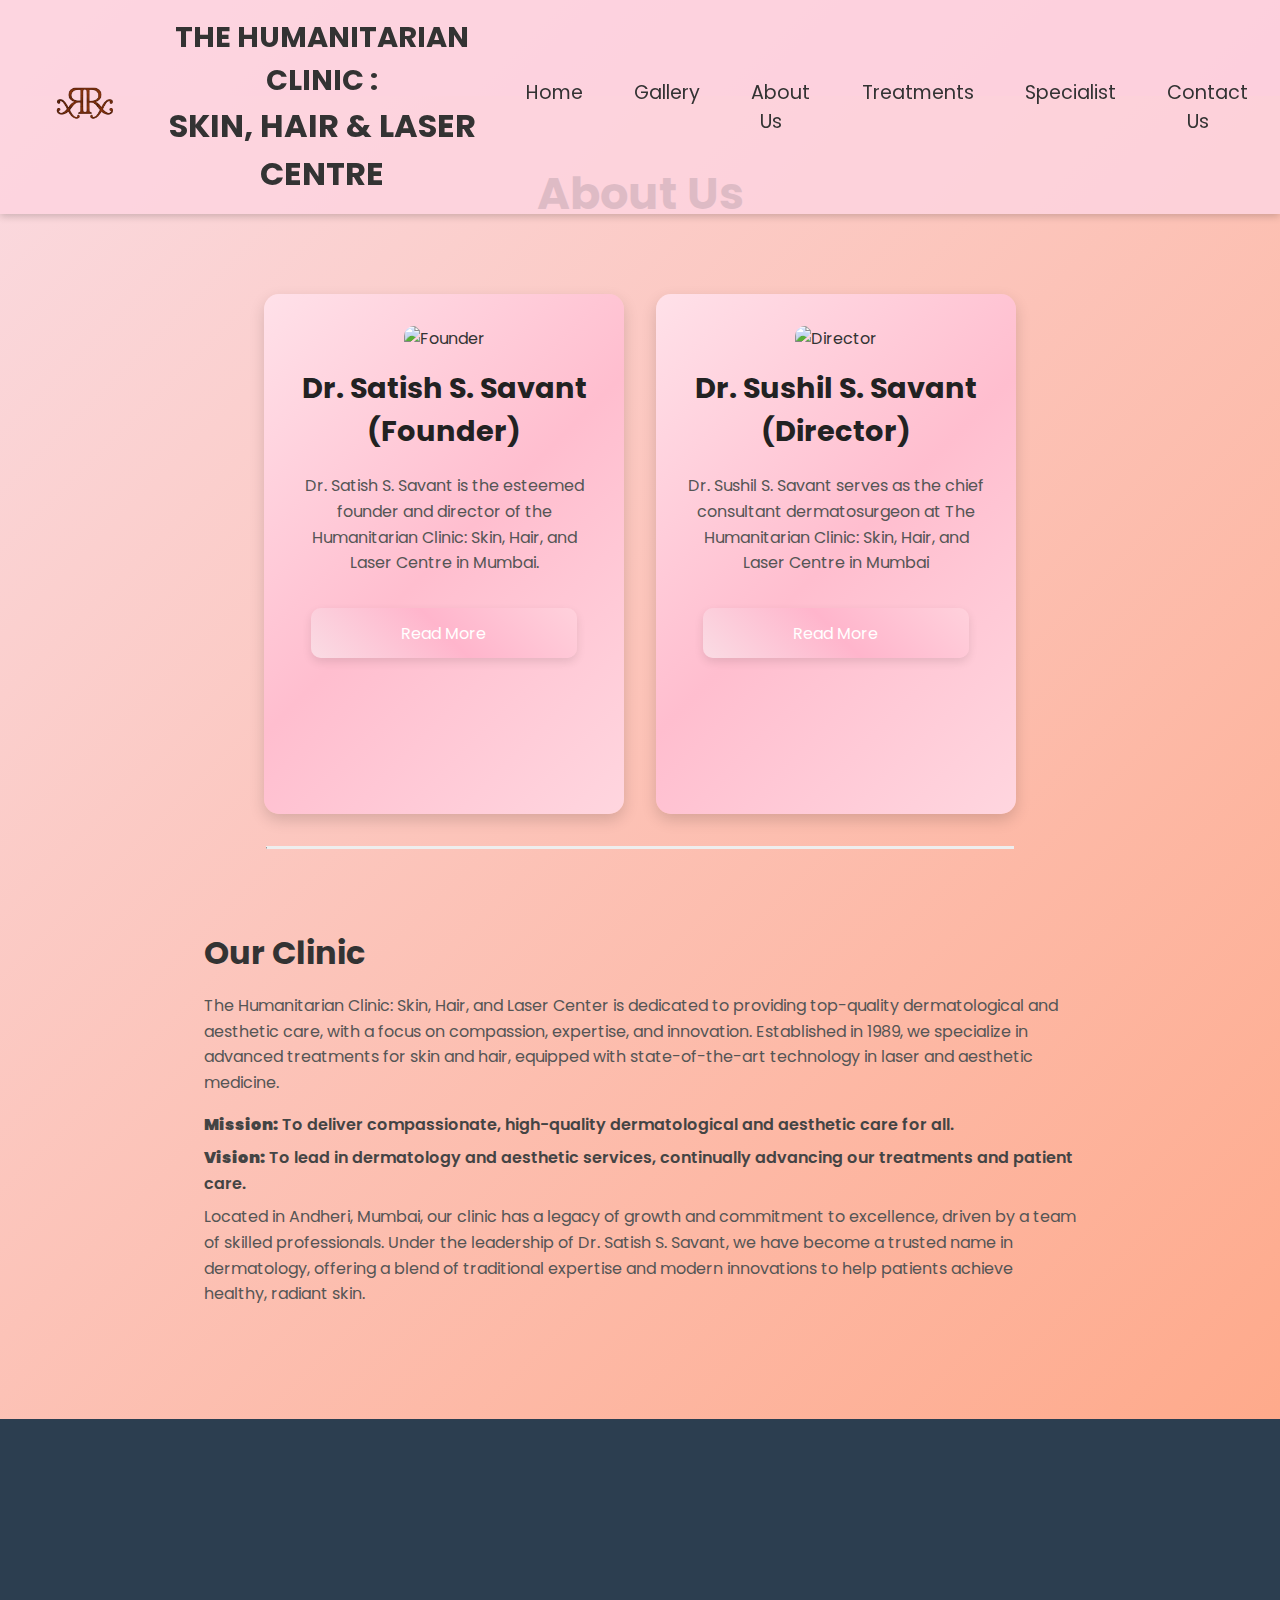
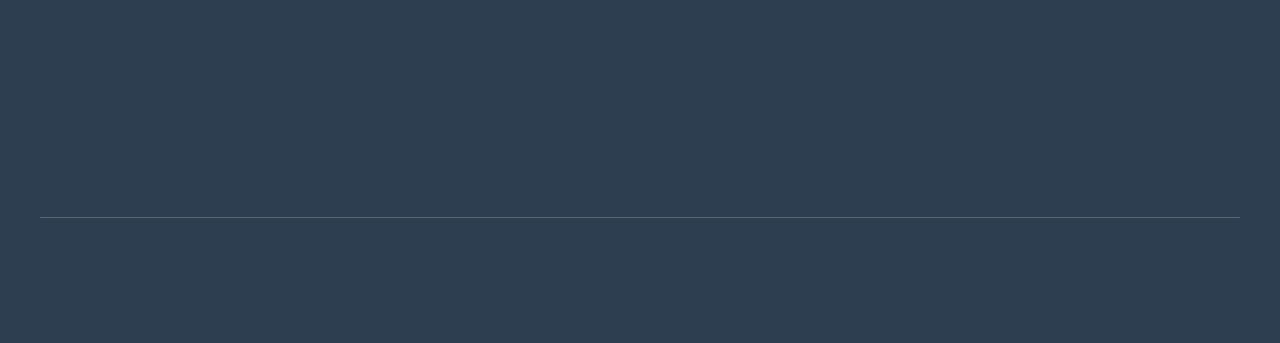
==== commit d492b038: "Update aboutus.html" ====
--- a/components/aboutus.html
+++ b/components/aboutus.html
@@ -44,7 +44,7 @@
                     <img src="/images/Satish.JPG" alt="Founder" class="person-image">
                     <h3>Dr. Satish S. Savant<br>(Founder)</h3>
                     <p class="summary">Dr. Satish S. Savant is the esteemed founder and director of the Humanitarian Clinic: Skin, Hair, and Laser Centre in Mumbai.</p>
-                    <a href="/components/founder-details.html" class="btn">Read More</a>
+                    <a href="/components/founder-details.html" class="action-button">Read More</a>
                 </div>
             </div>
             <div class="person-card">
@@ -52,7 +52,7 @@
                     <img src="/images/2.JPG" alt="Director" class="person-image">
                     <h3>Dr. Sushil S. Savant<br>(Director)</h3>
                     <p class="summary">Dr. Sushil S. Savant serves as the chief consultant dermatosurgeon at The Humanitarian Clinic: Skin, Hair, and Laser Centre in Mumbai</p>
-                    <a href="/components/director-details.html" class="btn">Read More</a>
+                    <a href="/components/director-details.html" class="action-button">Read More</a>
                 </div>
             </div>
         </div>
--- a/CSS/styles.css
+++ b/CSS/styles.css
@@ -440,6 +440,10 @@
     .specialty-card {
         width: 220px;
     }
+ .gallery img {
+        height: 220px;
+        width: 220px;
+      }
 }
 
 @media (max-width: 600px) {
@@ -592,12 +596,20 @@
     .contact-card {
         text-align: center;
     }
-    .gallery-wrapper {
-        gap: 10px;
-    }
-    .gallery-image {
-        max-width: 150px;
-    }
+.gallery img {
+        height: 180px;
+        width: 180px;
+      }
+    
+      .gallery-scroll {
+        flex-direction: column;
+        align-items: center;
+      }
+    
+      .arrow {
+        font-size: 32px;
+        margin: 10px;
+      }
 
     .equipment-heading {
         font-size: 2em; /* Smaller heading on medium screens */
@@ -678,6 +690,19 @@
     .footer-bottom {
         font-size: 0.9em;
     }
+
+        .gallery-container {
+        padding: 20px 0;
+      }
+    
+      .gallery img {
+        height: 150px;
+        width: 150px;
+      }
+    
+      .arrow {
+        font-size: 28px;
+      }
 }
 
 /* Keyframe Animations */
@@ -757,91 +782,124 @@
 /*Gallery Section*/
 
 /* Gallery Section Wrapper */
-.gallery-section {
+.gallery-title {
     text-align: center;
-    margin: 50px 0;
-}
-
-/* Heading Styling */
-.gallery-heading {
-    font-size: 2em;
+    margin-bottom: 20px; /* Space between title and gallery */
+  }
+  
+  .gallery-title h2 {
+    font-size: 36px;
+    font-family: 'Arial', sans-serif;
+    color: #333;
     font-weight: bold;
-    margin-bottom: 20px;
+    letter-spacing: 1px;
+    text-transform: uppercase;
+    margin: 0;
+    padding: 0;
+    -webkit-background-clip: text;
     color: #333;
-    text-transform: uppercase;
-}
-
-/* Rest of the gallery styling */
-.gallery {
+  }
+  
+  /* Container styling with gradient background */
+  .gallery-container {
     position: relative;
+    width: 100%;
+    max-width: 100%;
     overflow: hidden;
-    width: 100%;
-    max-width: 1200px;
-    margin: auto;
-    padding: 20px;
-}
-
-.gallery-wrapper {
-    display: flex;
-    animation: scroll 30s linear infinite;
-    gap: 15px;
-}
-
-.gallery-image {
-    width: 100%;
-    max-width: 220px;
-    border-radius: 10px;
-    box-shadow: 0 4px 10px rgba(0, 0, 0, 0.2);
+    display: flex;
+    justify-content: center;
+    align-items: center;
+    padding: 40px 0;
+  }
+  
+  /* Gallery scroll section */
+  .gallery-scroll {
+    display: flex;
+    align-items: center;
+    position: relative;
+    width: 90%; /* Adjusted to give some padding around */
+    max-width: 1200px; /* Maximum width for large screens */
+  }
+  
+  /* Gallery image container */
+  .gallery {
+    display: flex;
+    gap: 20px;
+    overflow-x: auto;
+    padding: 10px 0;
+    scroll-behavior: smooth;
+    justify-content: flex-start; /* Keep images aligned to the left */
+  }
+  
+  /* Gallery images styling */
+  .gallery img {
+    height: 250px;
+    width: 250px;
+    object-fit: cover;
+    border-radius: 12px;
+    transition: transform 0.3s ease, box-shadow 0.3s ease;
+    box-shadow: 0 6px 15px rgba(0, 0, 0, 0.15);
     cursor: pointer;
-    transition: transform 0.3s ease, box-shadow 0.3s ease;
-}
-
-.gallery-image:hover {
-    transform: scale(1.15);
-    box-shadow: 0 8px 20px rgba(0, 0, 0, 0.3);
-}
-
-/* Keyframe Animation */
-@keyframes scroll {
-    0% { transform: translateX(0); }
-    100% { transform: translateX(-100%); }
-}
-
-#overlay {
+  }
+  
+  .gallery img:hover {
+    transform: scale(1.08);
+    box-shadow: 0 10px 30px rgba(0, 0, 0, 0.2);
+  }
+  
+  /* Arrow buttons styling */
+  .arrow {
+    font-size: 40px;
+    cursor: pointer;
+    user-select: none;
+    padding: 18px;
+    background-color: rgba(0, 0, 0, 0.5);
+    color: #fff;
+    border-radius: 50%;
+    margin: 0 20px;
+    transition: background-color 0.3s ease, transform 0.3s ease;
+  }
+  
+  .arrow:hover {
+    background-color: rgba(0, 0, 0, 0.8);
+    transform: scale(1.1);
+  }
+  
+  /* Modal for enlarged images */
+  .modal {
     display: none;
     position: fixed;
     top: 0;
     left: 0;
     width: 100%;
     height: 100%;
-    background: rgba(0, 0, 0, 0.8);
+    background: rgba(0, 0, 0, 0.7);
     justify-content: center;
     align-items: center;
     z-index: 1000;
-}
-
-#overlay img {
-    max-width: 90%;
-    max-height: 90%;
-    border-radius: 10px;
-    box-shadow: 0 10px 30px rgba(255, 255, 255, 0.3);
-}
+  }
+  
+  .modal img {
+    max-width: 80%;
+    max-height: 80%;
+    border-radius: 12px;
+    box-shadow: 0 12px 35px rgba(0, 0, 0, 0.5);
+  }
+
 
 /* About Us Section */
 .about-us {
     padding: 4em 2em;
     text-align: center;
-    background-color:linear-gradient(45deg, #FADCE4, #FFB5CC, #FFD1DC);
     color: #333;
     max-width: 1000px;
     margin: 0 auto;
 }
 
 .about-us h2 {
-    font-size: 2.5em;
+    font-size: 2.8em;
     color: #333;
-    margin-bottom: 1em;
-    margin-top: 70px;
+    margin-bottom: 1.5em;
 }
 
 /* Team Section */
@@ -850,55 +908,102 @@
     gap: 2em;
     justify-content: center;
     flex-wrap: wrap;
-}
-
+    align-items: stretch; /* Ensure equal height */
+}
+
+/* Person Card */
 .person-card {
-    background: linear-gradient(45deg, #FADCE4, #FFB5CC, #FFD1DC);
+    background: linear-gradient(135deg, #FFE1E9, #FFBECF, #FFD6DF);
+    border-radius: 15px;
+    box-shadow: 0px 6px 15px rgba(0, 0, 0, 0.15);
+    padding: 2em;
+    text-align: center;
+    width: 360px;
+    min-height: 520px; /* Ensure enough space for all content */
+    display: flex;
+    flex-direction: column; /* Stack content vertically */
+    justify-content: space-between; /* Distribute content evenly */
+    position: relative;
+    overflow: visible; /* Ensure no content is cropped */
+    transition: transform 0.3s ease, box-shadow 0.3s ease;
+}
+
+.person-card:hover {
+    transform: translateY(-10px);
+    box-shadow: 0px 10px 25px rgba(0, 0, 0, 0.2);
+}
+
+.person-image {
+    width: 100%; /* Full width of the card */
+    height: 240px; /* Fixed height for consistency */
     border-radius: 10px;
-    box-shadow: 0px 4px 10px rgba(0, 0, 0, 0.1);
-    padding: 1.5em;
-    text-align: center;
-    width: 300px;
-}
-
-.person-image {
-    width: 300px; /* Default size */
-    height: auto;
-    transition: transform 0.3s ease, width 0.3s ease;
-}
-
-.image-enlarged {
-    width: 250px; /* Enlarge size */
-    transform: scale(1.1); /* Slight zoom-in effect */
-}
-
+    margin-bottom: 1em;
+    object-fit: cover; /* Ensure images scale without distortion */
+    transition: transform 0.3s ease, filter 0.3s ease;
+}
+
+.person-card:hover .person-image {
+    transform: scale(1.05);
+    filter: brightness(1.1);
+}
 
 .person-card h3 {
-    font-size: 1.5em;
-    color: #333;
-    margin-bottom: 0.5em;
-}
-
+    font-size: 1.8em;
+    color: #222;
+    margin-bottom: 0.7em;
+}
+
+.person-card p {
+    font-size: 1em;
+    color: #555;
+    line-height: 1.6;
+    margin-bottom: 1em;
+    flex-grow: 1; /* Allows text to fill space evenly */
+}
+
+/* Button Styling */
+.person-card .action-button {
+    display: inline-block;
+    padding: 0.8em 1.5em;
+    font-size: 1em;
+    color: #fff;
+    background: linear-gradient(45deg, #FADCE4, #FFB5CC, #FFD1DC); /* Default gradient */
+    border: none;
+    border-radius: 10px;
+    cursor: pointer;
+    text-decoration: none;
+    transition: background 0.4s ease, transform 0.3s ease, box-shadow 0.3s ease;
+    margin-top: 1em;
+    width: 90%; /* Keep button inside the card */
+    max-width: 300px; /* Prevent overly wide buttons */
+    align-self: center; /* Center button horizontally */
+    box-shadow: 0px 4px 10px rgba(0, 0, 0, 0.1); /* Add subtle shadow */
+}
+
+.person-card .action-button:hover {
+    background: linear-gradient(45deg, #FFABAB, #B08FDF); /* New gradient on hover */
+    transform: scale(1.05); /* Slightly enlarge button on hover */
+    box-shadow: 0px 6px 15px rgba(0, 0, 0, 0.2); /* Stronger shadow on hover */
+}
+
+/* Brief Section */
 .brief {
-    font-size: 0.9em;
+    font-size: 0.95em;
     margin-top: 10px;
-    color: #666; /* Optional: Style to distinguish from other text */
-    display: none;
-    transition: opacity 0.3s ease;
-}
-
-.person-card p {
-    font-size: 0.95em;
     color: #666;
-    margin-bottom: 1em;
-}
-/*model for aboutus*/
+    display: block;
+    opacity: 0.9;
+    padding: 1em;
+    background: rgba(255, 255, 255, 0.8);
+    border-radius: 10px;
+    box-shadow: 0px 2px 10px rgba(0, 0, 0, 0.1);
+}
 
 /* Divider Styling */
 .section-divider {
     width: 80%;
     margin: 2em auto;
-    border-top: 1px solid #ddd;
+    border-top: 2px solid #eee;
 }
 
 /* Hospital Information Section */
@@ -1377,3 +1482,79 @@
 iframe:hover {
     transform: scale(1.02);
 }
+
+/*Gallery Page*/
+
+/* Gallery Section Styles */
+.gallery-section {
+    height: auto; /* Adjust height based on content */
+    padding: 40px 20px;
+    text-align: center;
+    background: linear-gradient(45deg, #FADCE4, #FFB5CC, #FFD1DC);
+    color: #333;
+    transition: transform 1s ease, opacity 1s ease;
+}
+
+.gallery-section h1, .gallery-section h2 {
+    margin-bottom: 10px;
+    font-size: 2.5rem;
+    font-weight: bold;
+    animation: fadeIn 1s ease;
+}
+
+.gallery-section p {
+    font-size: 1.2rem;
+    max-width: 800px;
+    margin: 0 auto 20px;
+    line-height: 1.6;
+    animation: fadeIn 1.5s ease;
+}
+
+/* Gallery Grid */
+.gallery-grid {
+    display: grid;
+    grid-template-columns: repeat(auto-fit, minmax(250px, 1fr)); /* Responsive columns */
+    gap: 20px; /* Space between images */
+    width: 100%;
+    max-width: 1200px;
+    margin: 0 auto;
+}
+
+/* Gallery Images */
+.gallery-image {
+    width: 100%; /* Fit the grid column */
+    height: 200px; /* Fixed height for all images */
+    object-fit: cover; /* Ensure images fill the box without distortion */
+    border-radius: 10px;
+    box-shadow: 0 4px 10px rgba(0, 0, 0, 0.1);
+    transition: transform 0.3s ease, box-shadow 0.3s ease;
+}
+
+.gallery-image:hover {
+    transform: scale(1.05);
+    box-shadow: 0 6px 15px rgba(0, 0, 0, 0.2);
+}
+
+/* Scroll Animation Effect */
+.gallery-section.active {
+    transform: translateX(0);
+    opacity: 1;
+}
+
+.gallery-section.hidden {
+    transform: translateX(100px);
+    opacity: 0;
+}
+
+/* Animations */
+@keyframes fadeIn {
+    from {
+        opacity: 0;
+        transform: translateY(20px);
+    }
+    to {
+        opacity: 1;
+        transform: translateY(0);
+    }
+}
+
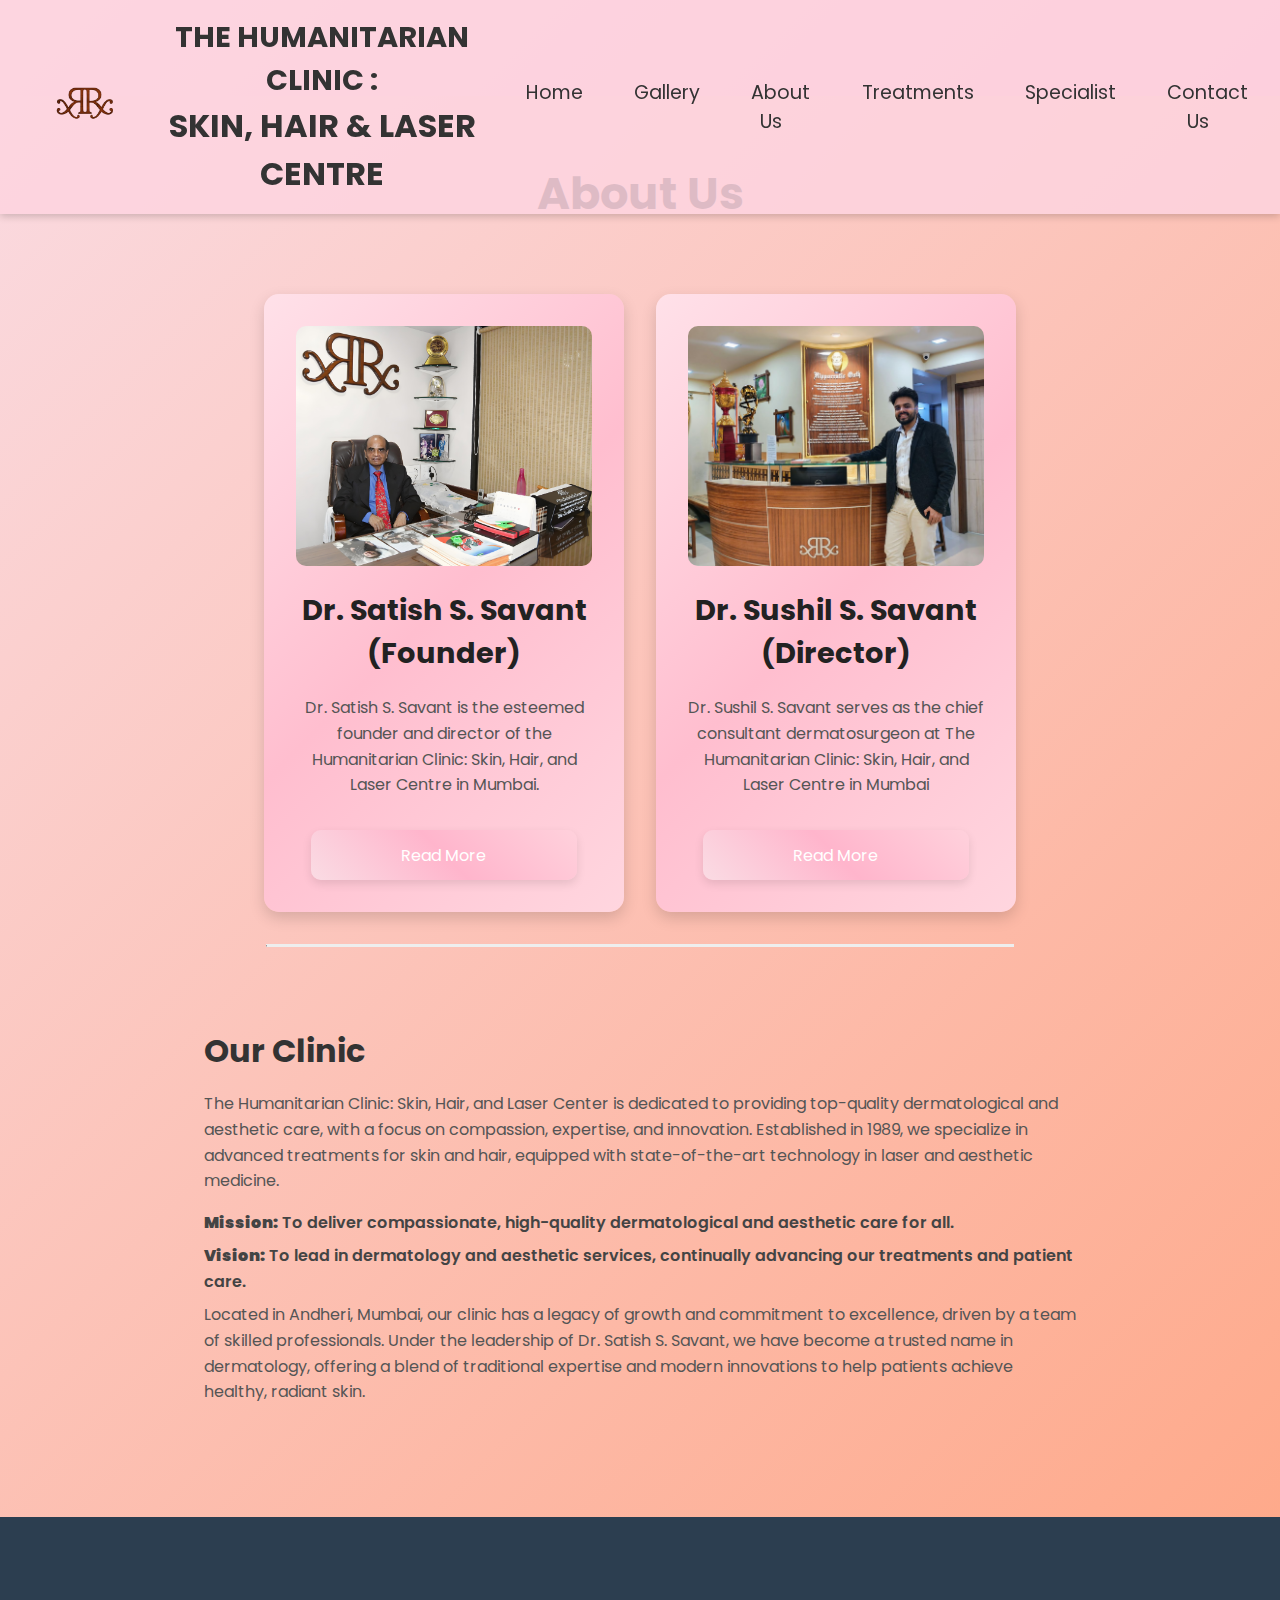
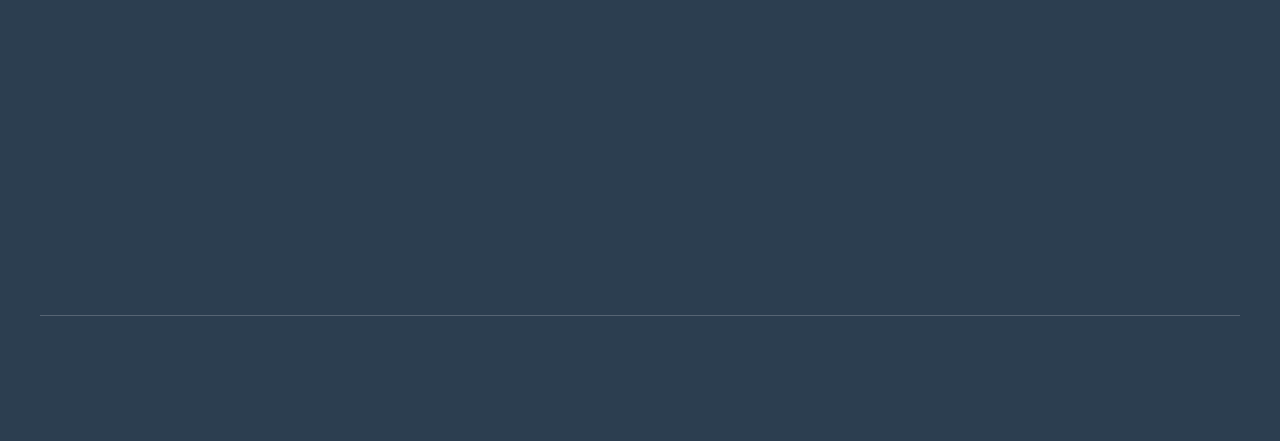
==== commit e4bfe971: "Update aboutus.html" ====
--- a/components/aboutus.html
+++ b/components/aboutus.html
@@ -41,7 +41,7 @@
         <div class="about-content">
             <div class="person-card">
                 <div class="card-inner">
-                    <img src="/images/Satish.JPG" alt="Founder" class="person-image">
+                    <img src="/images/Dr Satish.jpg" alt="Founder" class="person-image">
                     <h3>Dr. Satish S. Savant<br>(Founder)</h3>
                     <p class="summary">Dr. Satish S. Savant is the esteemed founder and director of the Humanitarian Clinic: Skin, Hair, and Laser Centre in Mumbai.</p>
                     <a href="/components/founder-details.html" class="action-button">Read More</a>
@@ -49,7 +49,7 @@
             </div>
             <div class="person-card">
                 <div class="card-inner">
-                    <img src="/images/2.JPG" alt="Director" class="person-image">
+                    <img src="/images/DrSushil.jpg" alt="Director" class="person-image">
                     <h3>Dr. Sushil S. Savant<br>(Director)</h3>
                     <p class="summary">Dr. Sushil S. Savant serves as the chief consultant dermatosurgeon at The Humanitarian Clinic: Skin, Hair, and Laser Centre in Mumbai</p>
                     <a href="/components/director-details.html" class="action-button">Read More</a>
--- a/CSS/styles.css
+++ b/CSS/styles.css
@@ -778,16 +778,15 @@
     0% { transform: translateX(0); }
     100% { transform: translateX(-calc(220px * 17)); } /* Scroll through all images */
 }
-
 /*Gallery Section*/
 
 /* Gallery Section Wrapper */
 .gallery-title {
     text-align: center;
-    margin-bottom: 20px; /* Space between title and gallery */
-  }
-  
-  .gallery-title h2 {
+    margin-bottom: 20px;
+}
+
+.gallery-title h2 {
     font-size: 36px;
     font-family: 'Arial', sans-serif;
     color: #333;
@@ -798,10 +797,10 @@
     padding: 0;
     -webkit-background-clip: text;
     color: #333;
-  }
-  
-  /* Container styling with gradient background */
-  .gallery-container {
+}
+
+/* Container styling with gradient background */
+.gallery-container {
     position: relative;
     width: 100%;
     max-width: 100%;
@@ -810,29 +809,29 @@
     justify-content: center;
     align-items: center;
     padding: 40px 0;
-  }
-  
-  /* Gallery scroll section */
-  .gallery-scroll {
+}
+
+/* Gallery scroll section */
+.gallery-scroll {
     display: flex;
     align-items: center;
     position: relative;
-    width: 90%; /* Adjusted to give some padding around */
-    max-width: 1200px; /* Maximum width for large screens */
-  }
-  
-  /* Gallery image container */
-  .gallery {
+    width: 90%;
+    max-width: 1200px;
+}
+
+/* Gallery image container */
+.gallery {
     display: flex;
     gap: 20px;
     overflow-x: auto;
     padding: 10px 0;
     scroll-behavior: smooth;
-    justify-content: flex-start; /* Keep images aligned to the left */
-  }
-  
-  /* Gallery images styling */
-  .gallery img {
+    justify-content: flex-start;
+}
+
+/* Gallery images styling */
+.gallery img {
     height: 250px;
     width: 250px;
     object-fit: cover;
@@ -840,15 +839,15 @@
     transition: transform 0.3s ease, box-shadow 0.3s ease;
     box-shadow: 0 6px 15px rgba(0, 0, 0, 0.15);
     cursor: pointer;
-  }
-  
-  .gallery img:hover {
+}
+
+.gallery img:hover {
     transform: scale(1.08);
     box-shadow: 0 10px 30px rgba(0, 0, 0, 0.2);
-  }
-  
-  /* Arrow buttons styling */
-  .arrow {
+}
+
+/* Arrow buttons styling */
+.arrow {
     font-size: 40px;
     cursor: pointer;
     user-select: none;
@@ -858,15 +857,15 @@
     border-radius: 50%;
     margin: 0 20px;
     transition: background-color 0.3s ease, transform 0.3s ease;
-  }
-  
-  .arrow:hover {
+}
+
+.arrow:hover {
     background-color: rgba(0, 0, 0, 0.8);
     transform: scale(1.1);
-  }
-  
-  /* Modal for enlarged images */
-  .modal {
+}
+
+/* Lightbox for enlarged images */
+.lightbox {
     display: none;
     position: fixed;
     top: 0;
@@ -877,14 +876,14 @@
     justify-content: center;
     align-items: center;
     z-index: 1000;
-  }
-  
-  .modal img {
+}
+
+.lightbox img {
     max-width: 80%;
     max-height: 80%;
     border-radius: 12px;
     box-shadow: 0 12px 35px rgba(0, 0, 0, 0.5);
-  }
+}
 
 
 /* About Us Section */
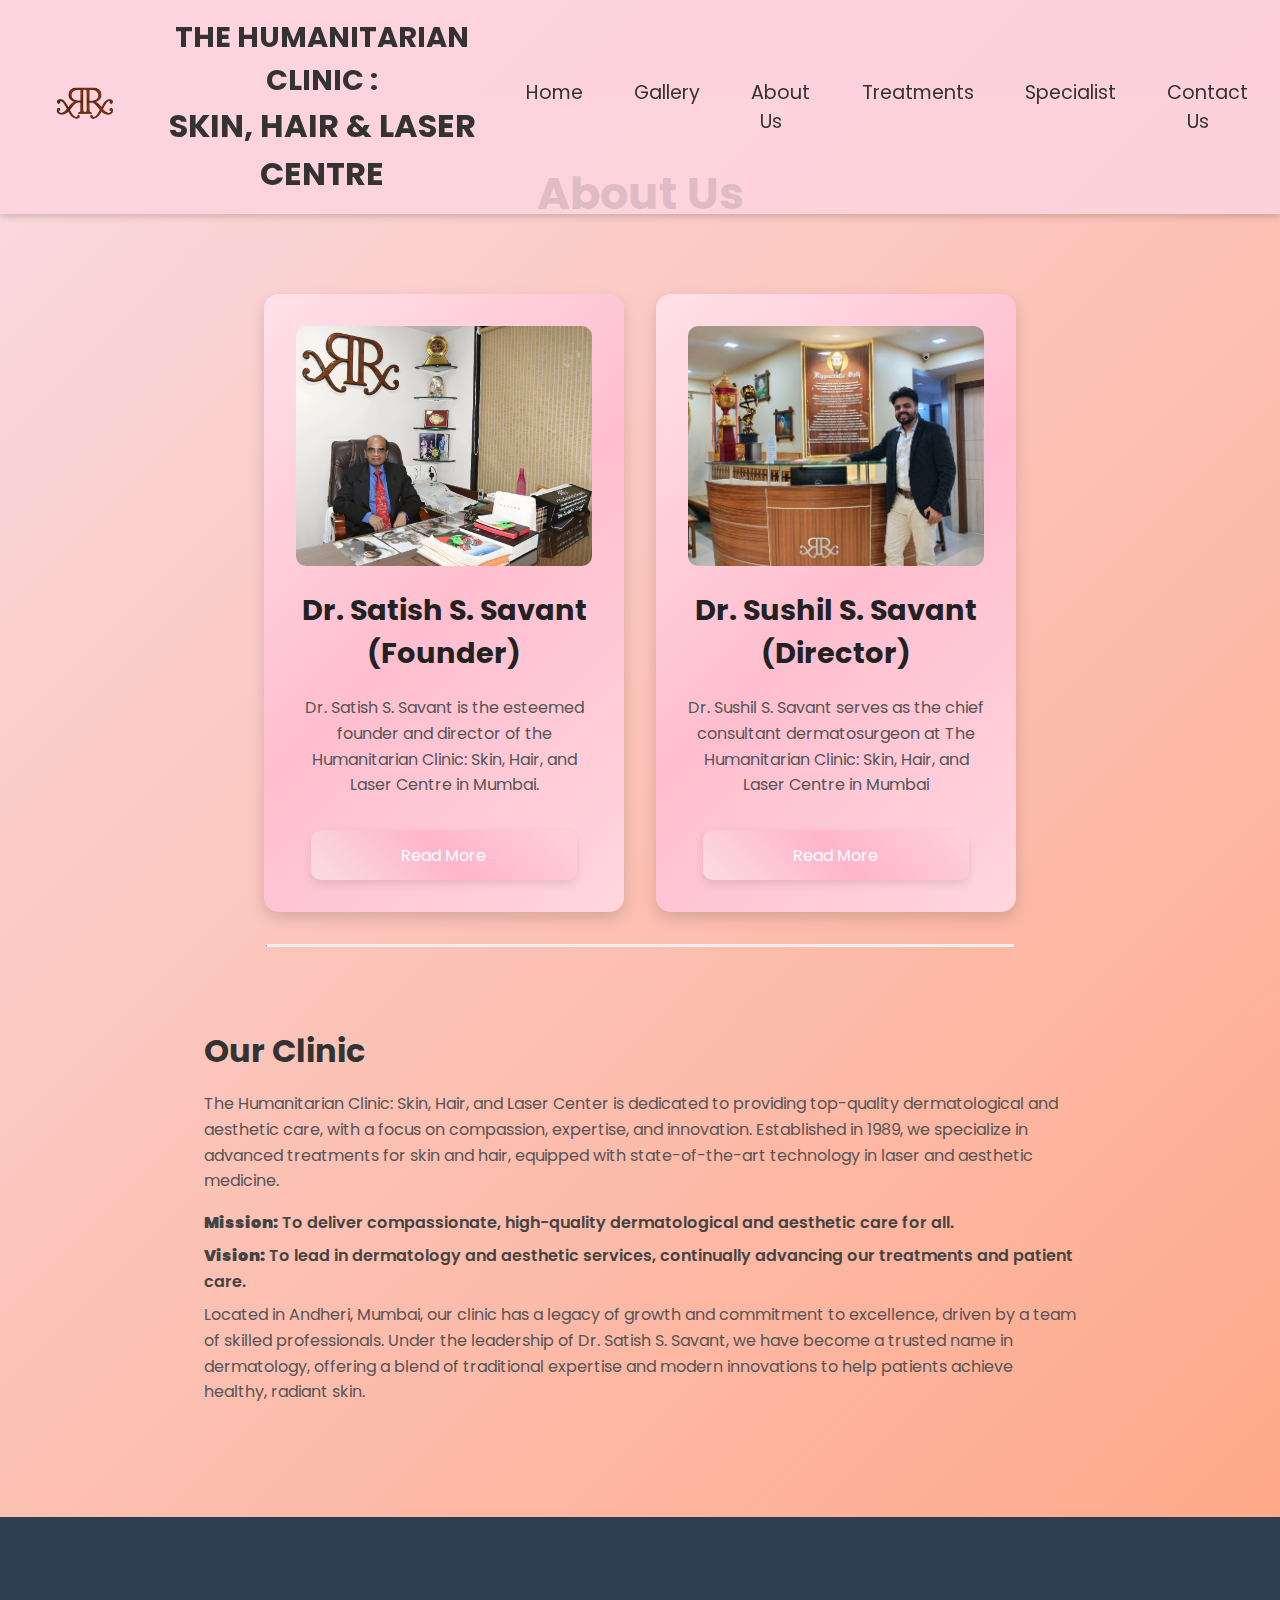
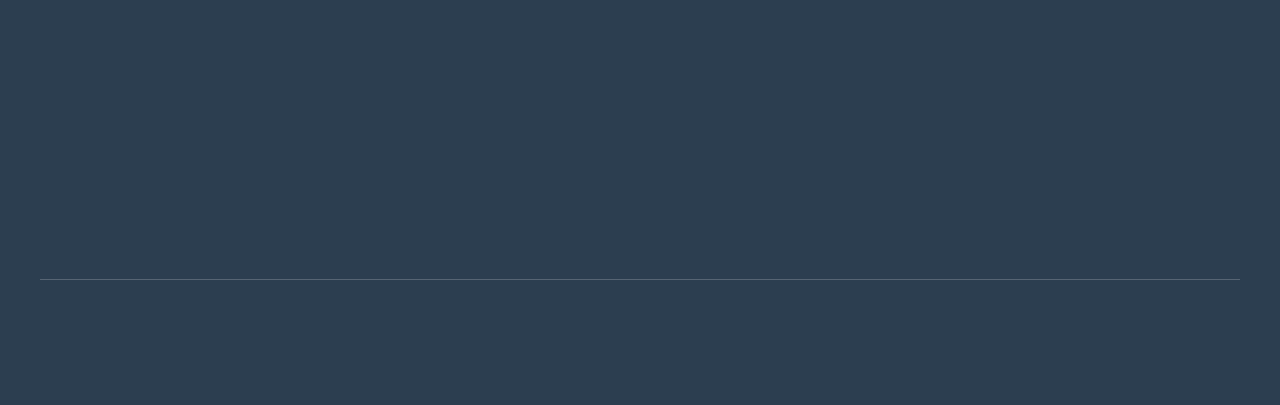
==== commit fb6019bd: "Update aboutus.html" ====
--- a/components/aboutus.html
+++ b/components/aboutus.html
@@ -86,47 +86,47 @@
     </div>
 
         <footer>
-        <div class="footer-container">
-            <div class="working-hours fade-in">
-                <h4>Operating Hours</h4>
-                <ul>
-                    <li>
-                        <span>Monday:</span> <div class="timing">8:30am - 1pm | 4pm - 7:30pm</div>
-                    </li>
-                    <li>
-                        <span>Tuesday:</span> <div class="timing">8:30am - 1pm | 4pm - 7:30pm</div>
-                    </li>
-                    <li>
-                        <span>Wednesday:</span> <div class="timing">8:30am - 1pm | 4pm - 7:30pm</div>
-                    </li>
-                    <li>
-                        <span>Thursday:</span> <div class="timing">8:30am - 1pm | 4pm - 7:30pm</div>
-                    </li>
-                    <li>
-                        <span>Friday:</span> <div class="timing">8:30am - 1pm | 4pm - 7:30pm</div>
-                    </li>
-                    <li>
-                        <span>Saturday:</span> <div class="timing">Closed</div>
-                    </li>
-                    <li>
-                        <span>Sunday:</span> <div class="timing">Closed</div>
-                    </li>
-                </ul>
-            </div>
-            
-            <div class="social-links fade-in">
-                <h4>Connect with Us</h4>
-                <div class="icon-group">
-                    <a href="#" class="social-icon"><i class="fab fa-facebook-f"></i></a>
-                    <a href="#" class="social-icon"><i class="fab fa-instagram"></i></a>
-                </div>
+    <div class="footer-container">
+        <div class="working-hours fade-in">
+            <h4>Operating Hours</h4>
+            <ul>
+                <li>
+                    <span>Monday:</span> <div class="timing">8:30am - 1pm | 4pm - 7:30pm</div>
+                </li>
+                <li>
+                    <span>Tuesday:</span> <div class="timing">8:30am - 1pm | 4pm - 7:30pm</div>
+                </li>
+                <li>
+                    <span>Wednesday:</span> <div class="timing">8:30am - 1pm | 4pm - 7:30pm</div>
+                </li>
+                <li>
+                    <span>Thursday:</span> <div class="timing">8:30am - 1pm | 4pm - 7:30pm</div>
+                </li>
+                <li>
+                    <span>Friday:</span> <div class="timing">8:30am - 1pm | 4pm - 7:30pm</div>
+                </li>
+                <li class="closed-days">
+                    <span>Saturday & Sunday </span> <div class="timing"> :Closed</div>
+                </li>
+            </ul>
+        </div>
+
+        <div class="footer-divider"></div> <!-- Divider between working hours and social links -->
+
+        <div class="social-links fade-in">
+            <h4>Connect with Us</h4>
+            <div class="icon-group">
+                <a href="#" class="social-icon"><i class="fab fa-facebook-f"></i></a>
+                <a href="https://www.instagram.com/humanitarian_clinic/?igsh=Mmw1ZXhwMDNkOXA0" class="social-icon"><i class="fab fa-instagram"></i></a>
+                <a href="https://g.co/kgs/dyQfKWv" class="social-icon"><i class="fab fa-google"></i></a>
             </div>
         </div>
+    </div>
 
-        <div class="footer-bottom fade-in">
-            <p>&copy; The Humanitarian Clinic 2024</p>
-        </div>
-    </footer>
+    <div class="footer-bottom fade-in">
+        <p>&copy; The Humanitarian Clinic 2024</p>
+    </div>
+</footer>
 
 </body>
 </html>
